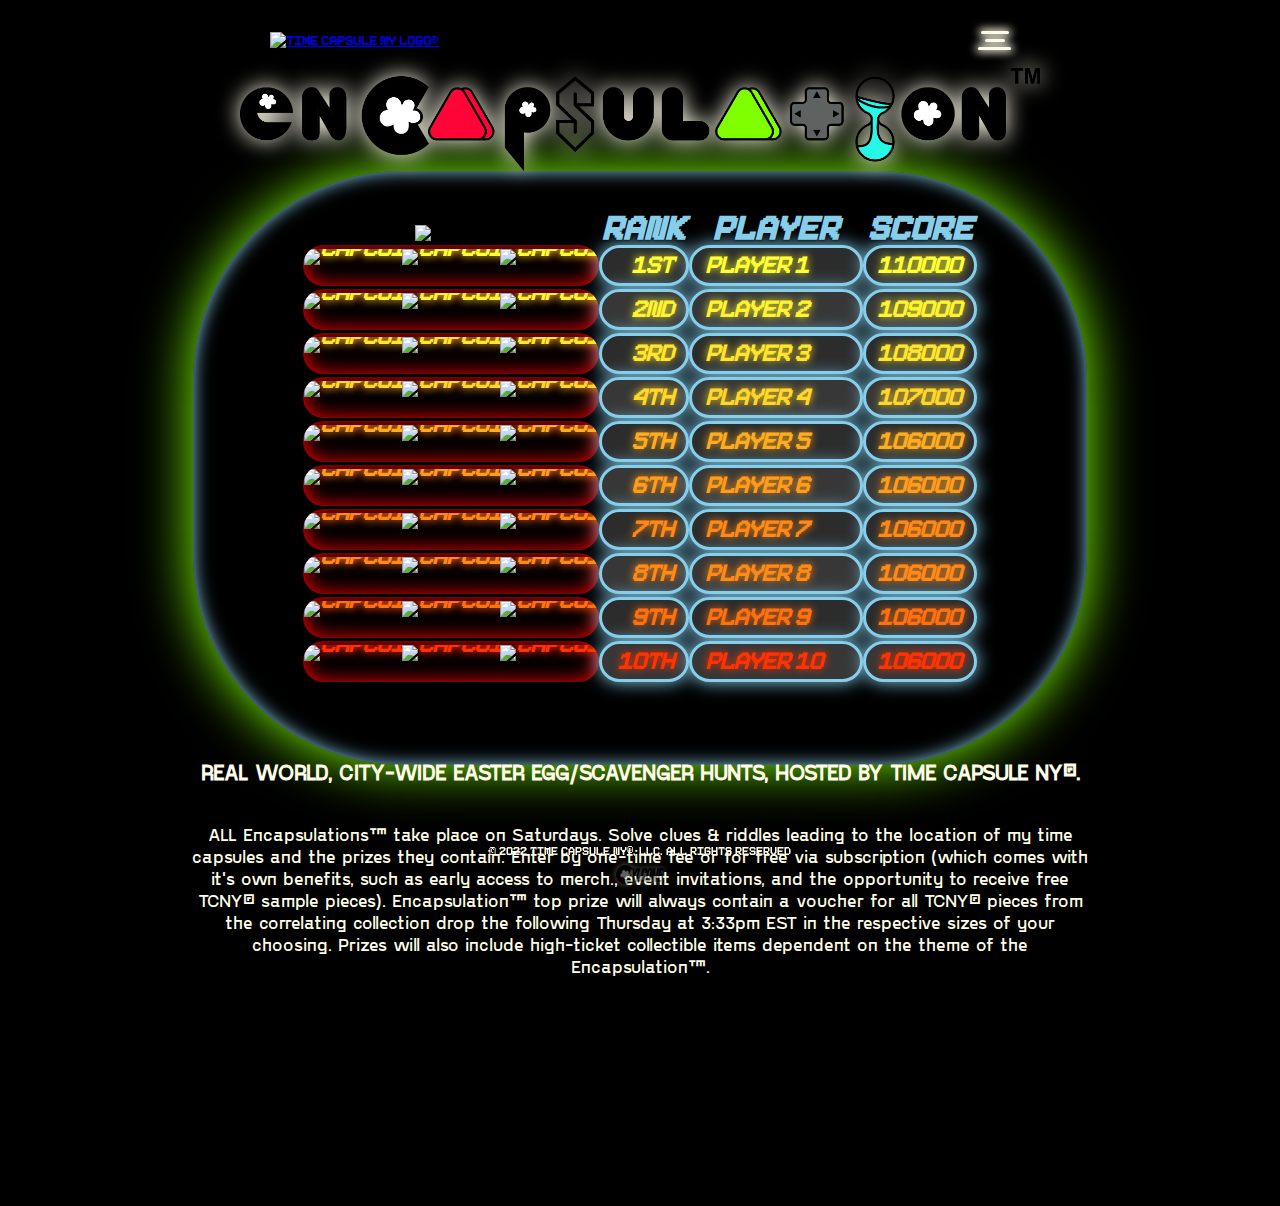
==== encapsulation.html @ fdb5f90b "add encapLogo as table caption" ====
<!DOCTYPE html>
<html lang="en">
<head>
<meta charset="UTF-8">
<meta http-equiv="X-UA-Compatible" content="IE=edge">
<meta name="viewport" content="width=device-width, initial-scale=1.0">
<title>TIME CAPSULE NY®</title>
<link rel="stylesheet" href="css/encapsulation.css">
<link rel="preconnect" href="https://fonts.googleapis.com">
<link rel="preconnect" href="https://fonts.gstatic.com" crossorigin>
<link href="https://fonts.googleapis.com/css2?family=Roboto+Mono&display=swap" rel="stylesheet">
</head>
<body>
  <div class="content-wrapper">
    
      <header>
        <a href="index.html">
            <img id="header-logo" src="imgs/logos/headerLogo.webp" alt="TIME CAPSULE NY LOGO®">
        </a>
        <div id="full-nav">
          <div id="menu-btn">
          <div id="menu-btn-san">
            <!-- injected via css -->
          </div>
        </div>
          <nav>
            <ul>
              <li>
                <a id="home-link" class="nav-link" href="index.html">home</a>
              </li>
              <li>
                <a id="shop-link" class="nav-link" href="shop.html">shop</a>
              </li>
              <li>
                <a id="encap-link" class="nav-link" href="encapsulation.html">encapsulation</a>
              </li>
              <li>
                <a id="about-link" class="nav-link" href="#">about</a>
              </li>
              <li>
                <a id="contact-link" class="nav-link" href="#">contact</a>
              </li>
            </ul>
          </nav>
        </div>
      </header>
    
      <main>
        <section id="scoreBoard">
          <div id="table_container">
            <table>
              <caption id="sb_caption">
                <img src="imgs/logos/encapLogo.png" alt="">
              </caption>
              <colgroup>
                  <col span="1" class="coin_col">
                  <col span="1" class="rank_col">
                  <col span="1" class="name_col">
                  <col span="1" class="score_col">
              </colgroup>
              <thead>
                <tr>
                  <th scope="col">
                    <img id="capcoin" src="imgs/logos/coin.gif" alt="CapCoin">
                  </th>
                  <th scope="col">
                    <span class="sb_header" id="test">RANK</span>
                  </th>
                  <th scope="col">
                    <span class="sb_header">PLAYER</span>
                  </th>
                  <th scope="col">
                    <span class="sb_header">SCORE</span>
                  </th>
                </tr>
              </thead>
              <tbody>
              <tr class="first_place">
                <td class="coin_cells">
                  <div class="capcoin_container">
                    <img class="capcoin1" src="imgs/logos/coin.gif" alt="CapCoin">
                    <img class="capcoin2" src="imgs/logos/coin.gif" alt="CapCoin">
                    <img class="capcoin3" src="imgs/logos/coin.gif" alt="CapCoin">
                  </div>
                </td>
                <td class="rank_cells">1st</td>
                <td class="name_cells">Player 1</td>
                <td class="score_cells">110000</td>
              </tr>
              <tr class="second_place">
                <td class="coin_cells">
                  <div class="capcoin_container">
                    <img class="capcoin1" src="imgs/logos/coin.gif" alt="CapCoin">
                    <img class="capcoin2" src="imgs/logos/coin.gif" alt="CapCoin">
                    <img class="capcoin3" src="imgs/logos/coin.gif" alt="CapCoin">
                  </div>
                </td>
                <td class="rank_cells">2nd</td>
                <td class="name_cells">Player 2</td>
                <td class="score_cells">109000</td>
              </tr>
              <tr class="third_place">
                <td class="coin_cells">
                  <div class="capcoin_container">
                    <img class="capcoin1" src="imgs/logos/coin.gif" alt="CapCoin">
                    <img class="capcoin2" src="imgs/logos/coin.gif" alt="CapCoin">
                    <img class="capcoin3" src="imgs/logos/coin.gif" alt="CapCoin">
                  </div>
                </td>
                <td class="rank_cells">3rd</td>
                <td class="name_cells">Player 3</td>
                <td class="score_cells">108000</td>
              </tr>
              <tr class="fourth_place">
                <td class="coin_cells">
                  <div class="capcoin_container">
                    <img class="capcoin1" src="imgs/logos/coin.gif" alt="CapCoin">
                    <img class="capcoin2" src="imgs/logos/coin.gif" alt="CapCoin">
                    <img class="capcoin3" src="imgs/logos/coin.gif" alt="CapCoin">
                  </div>
                </td>
                <td class="rank_cells">4th</td>
                <td class="name_cells">Player 4</td>
                <td class="score_cells">107000</td>
              </tr>
              <tr class="fifth_place">
                <td class="coin_cells">
                  <div class="capcoin_container">
                    <img class="capcoin1" src="imgs/logos/coin.gif" alt="CapCoin">
                    <img class="capcoin2" src="imgs/logos/coin.gif" alt="CapCoin">
                    <img class="capcoin3" src="imgs/logos/coin.gif" alt="CapCoin">
                  </div>
                </td>
                <td class="rank_cells">5th</td>
                <td class="name_cells">Player 5</td>
                <td class="score_cells">106000</td>
              </tr>
              <tr class="sixth_place">
                <td class="coin_cells">
                  <div class="capcoin_container">
                    <img class="capcoin1" src="imgs/logos/coin.gif" alt="CapCoin">
                    <img class="capcoin2" src="imgs/logos/coin.gif" alt="CapCoin">
                    <img class="capcoin3" src="imgs/logos/coin.gif" alt="CapCoin">
                  </div>
                </td>
                <td class="rank_cells">6th</td>
                <td class="name_cells">Player 6</td>
                <td class="score_cells">106000</td>
              </tr>
              <tr class="seventh_place">
                <td class="coin_cells">
                  <div class="capcoin_container">
                    <img class="capcoin1" src="imgs/logos/coin.gif" alt="CapCoin">
                    <img class="capcoin2" src="imgs/logos/coin.gif" alt="CapCoin">
                    <img class="capcoin3" src="imgs/logos/coin.gif" alt="CapCoin">
                  </div>
                </td>
                <td class="rank_cells">7th</td>
                <td class="name_cells">PLAYER 7</td>
                <td class="score_cells">106000</td>
              </tr>
              <tr class="eigth_place">
                <td class="coin_cells">
                  <div class="capcoin_container">
                    <img class="capcoin1" src="imgs/logos/coin.gif" alt="CapCoin">
                    <img class="capcoin2" src="imgs/logos/coin.gif" alt="CapCoin">
                    <img class="capcoin3" src="imgs/logos/coin.gif" alt="CapCoin">
                  </div>
                </td>
                <td class="rank_cells">8th</td>
                <td class="name_cells">PLAYER 8</td>
                <td class="score_cells">106000</td>
              </tr>
              <tr class="ninth_place">
                <td class="coin_cells">
                  <div class="capcoin_container">
                    <img class="capcoin1" src="imgs/logos/coin.gif" alt="CapCoin">
                    <img class="capcoin2" src="imgs/logos/coin.gif" alt="CapCoin">
                    <img class="capcoin3" src="imgs/logos/coin.gif" alt="CapCoin">
                  </div>
                </td>
                <td class="rank_cells">9th</td>
                <td class="name_cells">PLAYER 9</td>
                <td class="score_cells">106000</td>
              </tr>
              <tr class="tenth_place">
                <td class="coin_cells">
                  <div class="capcoin_container">
                    <img class="capcoin1" src="imgs/logos/coin.gif" alt="CapCoin">
                    <img class="capcoin2" src="imgs/logos/coin.gif" alt="CapCoin">
                    <img class="capcoin3" src="imgs/logos/coin.gif" alt="CapCoin">
                  </div>
                </td>
                <td class="rank_cells">10th</td>
                <td class="name_cells">Player 10</td>
                <td class="score_cells">106000</td>
              </tr>
              </tbody>
            </table>
          </div>
        </section>
        <section class="text-content">
          <h3>REAL WORLD, CITY-WIDE EASTER EGG/SCAVENGER HUNTS, HOSTED BY TIME CAPSULE NY®.</h3>
          <p>
            ALL Encapsulations™ take place on Saturdays.
            Solve clues & riddles leading to the location of my time capsules and the prizes they contain.
            Enter by one-time fee or for free via subscription (which comes with it's own benefits, such as
            early access to merch., event invitations, and the opportunity to receive free TCNY® sample pieces).
            Encapsulation™ top prize will always contain a voucher for all TCNY® pieces from the correlating
            collection drop the following Thursday at 3:33pm EST in the respective sizes of your choosing.
            Prizes will also include high-ticket collectible items dependent on the theme of the Encapsulation™.
          </p>
        </section>
      </main>
  </div>

  <footer>
    <div id="footer-center">
      <p>
          © 2022 Time Capsule NY®, LLC. All Rights Reserved
      </p>
    </div>
  
    <div id="cyclone-container">
      <p>powered by:</p>
      <img src="imgs/logos/cycloneStudios.png" alt="Cyclone Studios">
    </div>
  </footer>
    
  <script src="js/encap.js"></script> 
</body>
</html>
---- css/encapsulation.css ----
/* 
  ┌──────────────────────────────────────────────────────────────────────┐
  │ I AM gROOT                                                           │
  └──────────────────────────────────────────────────────────────────────┘
 */

:root {

/* 
  ┌──────────────────────────────────────────────────────────────────────────┐
  │  COLORS                                                                  │
  └──────────────────────────────────────────────────────────────────────────┘
 */

  --neon-pink: rgb(255, 10, 210);
  --neon-red: hsl(348, 100%, 51%);
  --neon-blue: hsl(175, 94%, 56%);
  --neon-green: chartreuse;
  --neon-orange: hsl(38.8,100%,50%);

/* 
  ┌──────────────────────────────────────────────────────────────────────┐
  │  RESPONSIVE OUTLINE                                                  │
  └──────────────────────────────────────────────────────────────────────┘
 */
  
  --outline-size: max(2px, 0.08em);
  --outline-style: solid;
  --outline-color: currentColor;
}

@font-face {
    src: url(../fonts/GoshaSansRegular.woff2);
    font-family: "GoshaSansRegular";
}

@font-face {
    src: url(../fonts/pixeboy.woff2);
    font-family: "PixeBoy";
}

@keyframes game-float {
  from {
    opacity: 0.8;
  }
  25% {
    transform: scale(0.7);
    opacity: 0.55;
  }
  50% {
    transform: scale(1);
    opacity: 1;
  }
  75% {
    transform: scale(0.7);
    opacity: 0.55;
  }
  to {
    opacity: 0.8;
  }
}

@keyframes rgb-pulse {
  from {
    filter: drop-shadow(0px 0px 0.13em var(--neon-red));
  }
  20% {
    filter: drop-shadow(0px 0px 0.13em var(--neon-green));
  }
  40% {
    filter: drop-shadow(0px 0px 0.13em var(--neon-pink));
  }
  60% {
    filter: drop-shadow(0px 0px 0.13em var(--neon-blue));
  }
  to {
    filter: drop-shadow(0px 0px 0.13em var(--neon-orange));
  }
}

*,
*::before,
*::after {
  box-sizing: inherit;
}

html {
  box-sizing: border-box;
  font-size: 62.5%;
}

body {
  position: relative;

  display: flex;
  flex-direction: column;
  justify-content: space-between;

  background-color: black;
  font-family: 'PixeBoy', 'GoshaSansRegular', 'Roboto Mono', 'Courier New', Courier, monospace;
  font-size: 1.8rem;
  min-height: 100vh;
  margin: 0;
}

.content-wrapper {
  padding-bottom: 98.195px;
}

/* 
  ┌──────────────────────────────────────────────────────────────────────┐
  │ HEADER                                                               │
  └──────────────────────────────────────────────────────────────────────┘
 */

header {
  display: flex;
  align-items: center;
  justify-content: space-around;
  padding-top: 13px;

  position: sticky;
  top: 0px;
  z-index: 2;
}

nav {
  max-width: 0px;
  opacity: 0;
  overflow: hidden;
  pointer-events: none;
  transition: all 0.38s ease-out;

}

nav ul {
  display: flex;

  list-style: none;
  padding: 0;
  width: max-content;
}

#header-logo {
  animation: rgb-pulse 2.2s linear infinite alternate, game-float 5s linear infinite alternate;
  padding: 6px 12px;
  height: 8rem;

  position: relative;
  z-index: 2;
}

#header-logo:hover {
  animation: rgb-pulse 0.3s linear infinite alternate, hover 0s linear infinite alternate;
  opacity: 1;
  transform: scale(1.18);
}

/* #header-logo:active {
} */

#full-nav {
  display: flex;
  flex-direction: row-reverse;
  justify-content: center;
  align-items: center;
}

#menu-btn {
  display: flex;
  justify-content: center;
  align-items: center;

  cursor: pointer;
  height: 55px;
  padding: 5px;
  width: 55px;
  transition: 0.5s all ease-in;

  z-index: 2;
}

#menu-btn:hover {
  transform: scale(1.3);
}

#menu-btn-san {
  display: flex;
  justify-content: center;

  background: hsl(52, 100%, 95%);
  border-radius: 8px;
  box-shadow: 0 0 8px 2px #fffce8;
  height: 3px;
  width: 20px;

  transition: all .3s ease-in-out;
}

#menu-btn-san::before {
  content: '';

  background: hsl(52, 100%, 95%);
  border-radius: 3px;
  box-shadow: 0 0 8px 2px #fffce8;
  height: 3px;
  width: 28px;

  position: absolute;

  transform: translateY(-8px);
}

#menu-btn-san::after {
  content: '';

  background: hsl(52, 100%, 95%);
  border-radius: 3px;
  box-shadow: 0 0 8px 2px #fffce8;
  height: 3px;
  width: 33px;

  position: absolute;

  transform: translateY(8px);
}

/* MENU-BTN ANIMATION pressStart */
#menu-btn.open #menu-btn-san {
  background: transparent;
  box-shadow: none;
  transition: all 1.8s ease-out;
  transform: rotate(-360deg);
}

#menu-btn.open #menu-btn-san::before {
  background: black;
  opacity: 0.8;
  transform: rotate(405deg);
  transition: all 1.8s ease-out;
  width: 33px;
}

#menu-btn.open #menu-btn-san::after {
  background: black;
  opacity: 0.8;
  transform: rotate(-405deg);
  transition: all 1.8s ease-out;
  width: 33px;
}

#menu-btn.open~nav {
  margin-right: 655px;
  opacity: 1;
  overflow: visible;
  pointer-events: auto;
}

#menu-btn.open~nav a {
  font-size: 2rem;
  letter-spacing: 1.8px;
}
/* MENU-BTN ANIMATION gameOver */

#home-link {
  border: 0.1em solid var(--neon-red);
  box-shadow: inset 0 0 0.5em var(--neon-red), 0 0 0.5em var(--neon-red);
  color: var(--neon-red);
  text-shadow: 0 0 0.08em hsl(0 0% 100% / 0.5), 0 0 1em var(--neon-red);
}

#home-link::before {
  background-color: var(--neon-red);
}

#home-link::after {
  box-shadow: 0 0 2em 0.2em var(--neon-red);
}

#home-link:hover,
#home-link:focus {
  background: var(--neon-red);
  color: var(--bg-clr);
}

#shop-link {
  border: 0.1em solid var(--neon-green);
  box-shadow: inset 0 0 0.5em var(--neon-green), 0 0 0.5em var(--neon-green);
  color: var(--neon-green);
  text-shadow: 0 0 0.08em hsl(0 0% 100% / 0.5), 0 0 1em var(--neon-green);
}

#shop-link::before {
  background-color: var(--neon-green);
}

#shop-link::after {
  box-shadow: 0 0 2em 0.2em var(--neon-green);
}

#shop-link:hover,
#shop-link:focus {
  background: var(--neon-green);
  color: var(--bg-clr);
}

#encap-link {
  border: 0.1em solid var(--neon-pink);
  box-shadow: inset 0 0 0.5em var(--neon-pink), 0 0 0.5em var(--neon-pink);
  color: var(--neon-pink);
  text-shadow: 0 0 0.08em hsl(0 0% 100% / 0.5), 0 0 1em var(--neon-pink);
}

#encap-link::before {
  background-color: var(--neon-pink);
}

#encap-link::after {
  box-shadow: 0 0 2em 0.2em var(--neon-pink);
}

#encap-link:hover,
#encap-link:focus {
  background: var(--neon-pink);
  color: var(--bg-clr);
}

#about-link {
  border: 0.1em solid var(--neon-blue);
  box-shadow: inset 0 0 0.5em var(--neon-blue), 0 0 0.5em var(--neon-blue);
  color: var(--neon-blue);
  text-shadow: 0 0 0.08em hsl(0 0% 100% / 0.5), 0 0 1em var(--neon-blue);
}

#about-link::before {
  background-color: var(--neon-blue);
}

#about-link::after {
  box-shadow: 0 0 2em 0.2em var(--neon-blue);
}

#about-link:hover,
#about-link:focus {
  background: var(--neon-blue);
  color: var(--bg-clr);
}

#contact-link {
  border: 0.1em solid var(--neon-orange);
  box-shadow: inset 0 0 0.5em var(--neon-orange), 0 0 0.5em var(--neon-orange);
  color: var(--neon-orange);
  text-shadow: 0 0 0.08em hsl(0 0% 100% / 0.5), 0 0 1em var(--neon-orange);
}

#contact-link::before {
  background-color: var(--neon-orange);
}

#contact-link::after {
  box-shadow: 0 0 2em 0.2em var(--neon-orange);
}

#contact-link:hover,
#contact-link:focus {
  background: var(--neon-orange);
  color: var(--bg-clr);
}

.nav-link {
  position: relative;

  border-radius: 0.3em;
  padding: 0.3em 0.8em;
  text-decoration: none;
  margin: 0 18px 0 0;
}

.nav-link::before {
  content: '';

  position: absolute;
  top: 30px;
  right: 0;

  filter: blur(0.6em);
  height: 100%;
  opacity: 0.2;
  pointer-events: none;
  transform: perspective(0.2em) rotateX(10deg) scale(1, 0.8);
  width: 100%;
}

.nav-link:hover,
.nav-link:focus {
  text-shadow: none;
}

.nav-link:focus {
  outline: none;
}

.nav-link:hover::before,
.nav-link:focus::before {
  opacity: 1;
}



/* 
  ┌──────────────────────────────────────────────────────────────────────┐
  │ scoreBoard                                                                      │
  └──────────────────────────────────────────────────────────────────────┘
 */

@keyframes sb-hover {
  from {
      border: 3px solid chartreuse;
      transform: scale(0.71);
  }
  50% {
      border: 5px solid skyblue;
  }
  to {
      border: 3.3px solid rgb(255, 132, 122);
      transform: scale(0.75);
  }
}

@keyframes sb-hover-2 {
  from {
      border: 5px solid chartreuse;
      transform: scale(0.74);
  }
  50% {
      border: 7px solid skyblue;
  }
  to {
      border: 5.5px solid rgb(255, 132, 122);
      transform: scale(0.77);
  }
}

@keyframes letter-spaz {
  from {
      letter-spacing: -1px;
      transform: scale(1);
  }
  to {
      letter-spacing: 0px;
      transform: scale(1.1);
      text-shadow: 0 0 8px red;
  }
}

@keyframes letter-spaz-2 {
  from {
      letter-spacing: 0px;
      transform: scale(1);
      text-shadow: 0 0 5px black;
  }
  to {
      letter-spacing: 3.3px;
      transform: scale(1.1);
      text-shadow: 0 0 8px black;
  }
}

main {
  display: flex;
  flex-direction: column;
  justify-content: center;
  align-items: center;
}

#table_container {
  height: 654.844px; 
  /* max-content height to prevent transform scale element pushing */
}

table {
  /* background-size: cover; */
  border-spacing: 0px 3px;
  /* border-collapse: collapse; */
  border-radius: 21rem;
  box-shadow: inset 0 0 18px skyblue, 0 0 55px chartreuse;
  font-family: 'PixeBoy';
  font-style: italic;
  line-height: 0px;
  padding: 5rem 11rem 8rem 11rem;
  table-layout: fixed;
  text-shadow: 0 0 3px black;
  
  animation: 1.8s linear infinite alternate sb-hover;
  transition: all 5s ease-in;
}

table:hover {
  animation: 0.7s linear infinite alternate sb-hover-2;
}

td {
  background-color: rgb(55, 55, 55);
  border: 3px solid skyblue;
  border-radius: 33rem;
  box-shadow: 0 0 18px skyblue;
  font-size: 3.3rem;
  letter-spacing: -1px;
  overflow: hidden;
  text-align: end;
  text-overflow: ellipsis;
  white-space: nowrap;
}

tr:nth-child(even) td {
  background-color: rgb(55, 55, 55);
}

tr:nth-child(odd) td {
  background-color: rgb(44, 44, 44);
}

tr:nth-child(odd) .coin_cells {
  background-color: black;
  border: none;
  box-shadow: inset 0 0 20px red;
}

tr:nth-child(even) .coin_cells {
  background-color: black;
  border: none;
  box-shadow: inset 0 0 20px red;
}

#sb_caption > img {
  width: 800px;
  filter: drop-shadow(0px 0px 11px #fffce8);
}

.sb_header {
  color: skyblue;
  font-size: 4.5rem;
  transition: all 0.3s ease-in;
  vertical-align: 3.3px;

  animation: 0.5s linear infinite alternate letter-spaz;
}

.sb_header:hover {
  color: red;
  letter-spacing: -1px;
  text-shadow: 0 0 5px black;
  transform: scale(1.3);
  animation: 0.3s linear infinite alternate letter-spaz-2;
}

.rank_col {
  width: 15%;
}

.name_col {
  width: 44%;
}

.score_col {
  width: 20%;
}

#capcoin {
  width: 7rem;

  transition: all 0.3s ease-in;
}

#capcoin:hover {
  margin-bottom: 21px;
  
  transform: scale(1.8);
}

.capcoin_container {
  display: flex;
  justify-content: space-evenly;
  align-items: center;

  padding: 3px 0 3px 0;
}

.capcoin1,
.capcoin2,
.capcoin3 {
  height: 33px;
  /* padding: 7px 8.3px 7px 0; */
  transform: scale(0);
  transform-origin: center;
  transition: all 0.8s ease-in-out;
}

.capcoin1 {
  transform: scale(1);
}

.capcoin2 {
  transform: scale(1);
}

.capcoin3 {
  transform: scale(1);
}

.rank_cells,
.score_cells {
  padding-right: 1.3rem;
  text-align: end;
}

.name_cells {
  padding-left: 1.3rem;
  text-align: start;
}

/* textGradients pressStart */
.first_place {
  color: #FFFF33;
  text-shadow: 0 0 8px #FFFF33;
}

.second_place {
  color: #fff330;
  text-shadow: 0 0 8px #fff330;
}

.third_place {
  color: #ffe52c;
  text-shadow: 0 0 8px #ffe52c;
}

.fourth_place {
  color: #ffd728;
  text-shadow: 0 0 8px #ffd728;
}

.fifth_place {
  color: #ffac1e;
  text-shadow: 0 0 8px #ffac1e;
}

.sixth_place {
  color: #ff9c1a;
  text-shadow: 0 0 8px #ff9c1a;
}

.seventh_place {
  color: #ff8915;
  text-shadow: 0 0 8px #ff8915;
}

.eigth_place {
  color: #ff8a16;
  text-shadow: 0 0 8px #ff8a16;
}

.ninth_place {
  color: #ff700f;
  text-shadow: 0 0 8px #ff700f;
}

.tenth_place {
  color: #FF3300;
  text-shadow: 0 0 8px #FF3300;
}
/* textGradients gameOver */

/* 
  ┌─────────────────────────────────────────────────────────────────────────┐
  │ TEXT CONTENT                                                            │
  └─────────────────────────────────────────────────────────────────────────┘
 */

.text-content {
  display: flex;
  flex-direction: column;

  /* border: 1px solid #ff0000; */
  
  font-family: 'GoshaSansRegular' ;
  color: #fffce8;
  padding: 1.5rem clamp(1rem, 5%, 3rem);
  /* The example from SmolCSS uses the following 
  padding definition, where the padding will grow 
  and shrink relative to the element's width. 
  It will never be less than 1rem, and never 
  greater than 3rem   */
  text-align: center;
  width: min(80ch, 100vw - 2rem);
}
.text-content h1 {
  font-size: clamp(1.75rem, 4vw + 1rem, 3rem);
}

/* 
  ┌─────────────────────────────────────────────────────────────────────────┐
  │ |FOOTER|                                                                │
  └─────────────────────────────────────────────────────────────────────────┘
 */

footer {
  position: sticky;
  bottom: 0;
  left: auto;
  right: auto;
  width: 100vw;

  display: flex;
  flex-direction: column;

  align-items: center;
  justify-content:flex-end;

  height: 98.195px;

  z-index: 2;
}

footer:hover {
  color: var(--neon-red);
}

#footer-center {
  display: flex;
  flex-direction: column;
  gap: 3px;
  
  align-items: center;
  justify-content: center;
}

#footer-center:active  {
  margin-bottom: 25px;

  transform: rotate(180deg);
}

#footer-center > p {
  color: #fffce8;
  transition: all 0.3s ease-in;

}

#footer-center > p:hover {
  color: var(--neon-green);
  /* margin-bottom: 15px; */

  transform: scale(1.1);
}

footer p {
  font-size: 1.5rem;
  margin: 0 0 2px 0;
}

#cyclone-container {
  display: flex;
  flex-direction: column;
  gap: 1px;

  align-items: center;
  justify-content: center;

  filter: drop-shadow(0 0px 3px #fffce8);
  opacity: 0.38;
  padding-bottom: 13px;

  transition: all 0.8s ease-in;
}

#cyclone-container:hover {
  filter: drop-shadow(0 3px 10px #fffce8);
  opacity: 0.88;
  margin: 15px 0 10px 0;

  transform: scale(1.3) rotate(-1080deg);
}

#cyclone-container > p {
  color: var(--neon-red);
  text-shadow: 0 0 3px black;
  height: 0;
  opacity: 0;

} 

#cyclone-container:hover > p {
  color: var(--neon-green);
  opacity: 1;
  height: initial;
}

#cyclone-container > p {
  font-size: 1.3rem;

  transition: all 1.3s ease-in-out;
}

#cyclone-container > img {
  height: 22px;
}

#cyclone-container:hover > img {
  filter: drop-shadow(0 0px 5px #fffce8);
}

/* 
  ┌─────────────────────────────────────────────────────────────────────────┐
  │ laptopBreakpoint                                                        │
  └─────────────────────────────────────────────────────────────────────────┘
 */

@media only screen and (max-width: 1024px) {
  header {
    flex-direction: column;
  }
  
  #menu-btn.open~nav {
    margin-right: 622px;
  }
} 

/* 
  ┌─────────────────────────────────────────────────────────────────────────┐
  │ tabletBreakpoint                                                        │
  └─────────────────────────────────────────────────────────────────────────┘
 */

@media only screen and (max-width: 768px) {

  @keyframes game-float {
    from {
      opacity: 0.8;
    }

    25% {
      opacity: 0.55;
      transform: scale(0.9);
    }

    50% {
      opacity: 1;
      transform: scale(1);
    }

    75% {
      opacity: 0.55;
      transform: scale(0.9);
    }

    to {
      opacity: 0.8;
    }
  }

  header {
    z-index: 2;
  }

  #header-logo {
    height: 7rem;
    
    animation: rgb-pulse 2.2s linear infinite alternate, game-float 5s linear infinite alternate;
  } 

  nav {
    position: fixed;
    top: 50%;
    left: 50%;
    transform: translate(-50%, -50%); 
  }

  #menu-btn.open ~ nav {
    position: fixed;
    top: 50%;
    left: 50%;
    transform: translate(-50%, -50%) scale(1); 
    z-index: 1;

    display: flex;

    justify-content: center;
    align-items: center;

    background-color: rgba(49, 32, 43, 0.888);
    min-height: 100vh;
    min-width: 100vw;

    opacity: 1;
    overflow: visible;   
    
    transition: none;
  }

  #menu-btn.open ~ nav ul {
    display: flex;
    flex-direction: column;

    align-items: center;
    justify-content: center;
    gap: 55px;
    
    /* background: linear-gradient(to bottom, black, var(--neon-red)); */
    background: url('../imgs/logos/c.gif'), linear-gradient(to bottom, black, var(--neon-red));
    background-position: center;
    
    border: 2px solid var(--neon-red);
    border-radius: 50%;
    box-shadow: 0 0 55px var(--neon-red), inset 0 0 55px var(--neon-pink);
    height: 475px;
    width: 475px;
    
    transform: rotate(-360deg) scale(1);
    transition: transform 1.5s ease-in-out;


    /* animation: name duration timing-function delay iteration-count direction fill-mode; */
  }
  
  #menu-btn.open ~ nav ul > li:nth-of-type(even) {
    transform: rotate(365deg) scale(1.5);
    transition: all 1.8s ease-in-out;
  }
  
  #menu-btn.open ~ nav ul > li:nth-of-type(odd) {
    transform: rotate(-365deg) scale(1.5);
    transition: all 1.8s ease-in-out;
  }

  #menu-btn.open ~ nav ul > li:nth-of-type(even):hover {
    transform: rotate(360deg) scale(2.2);
  }

  #menu-btn.open ~ nav ul > li:nth-of-type(odd):hover {
    transform: rotate(-360deg) scale(2.2);
  }

  .nav-link {
    margin: 0;
  }
  
  .item-container:nth-of-type(odd), 
  .item-container:nth-of-type(even) {
    flex-direction: column;
  }

  .item-container:nth-of-type(odd):hover,
  .item-container:nth-of-type(even):hover {
    margin-right: 0;
    margin-bottom: 375px;
  }

  .item-container:hover:nth-of-type(odd) > .item > img,
  .item-container:hover:nth-of-type(even) > .item > img {
    transform: rotate(0) scale(1); 
  }

  .item-container:hover > .item-header > .item_description {
    top: 450px;
  }

  .item_description {
    transform: scale(0.05);
  }

  .item {
    display: flex;
    align-items: center;

    height: max-content;
    width: max-content;

    transition: all 0.8s ease-out;
  }

  /* #scent_box {
    transform: scale(0.73) rotate(-18deg);
    top: 18px;
    left: -110px;
  }

  #scent_box:hover {
    top: 58px;
    left: 31.5px;
    transform: rotate(0) scale(1.2);
  }   */

  /* #scent_box:hover ~ #rocket_smoke::before {
  
  } */
}

/* 
  ┌─────────────────────────────────────────────────────────────────────────┐
  │ mobileBreakpoint                                                        │
  └─────────────────────────────────────────────────────────────────────────┘
 */

@media only screen and (max-width: 480px) {

    @keyframes game-float {
    from {
      opacity: 0.8;
    }

    25% {
      opacity: 0.55;
      transform: scale(0.55);
    }

    50% {
      opacity: 1;
      transform: scale(0.8);
    }

    75% {
      opacity: 0.55;
      transform: scale(0.55);
    }

    to {
      opacity: 0.8;
    }
  }

  #menu-btn.open ~ nav ul {
    height: 288px;
    width: 288px;
  }

  header {
    justify-content: center;
  }

  #menu-btn.open ~ nav ul {
    gap: 28px;
    
    background-size: 300px 300px;
  }

  #menu-btn.open ~ nav ul > li:nth-of-type(even) {
    transform: rotate(365deg) scale(1.15);
    transition: all 1.8s ease-in-out;
  }
  
  #menu-btn.open ~ nav ul > li:nth-of-type(odd) {
    transform: rotate(-365deg) scale(1.15);
    transition: all 1.8s ease-in-out;
  }

  #menu-btn.open ~ nav ul > li:nth-of-type(even):hover {
    transform: rotate(360deg) scale(1.3);
  }

  #menu-btn.open ~ nav ul > li:nth-of-type(odd):hover {
    transform: rotate(-360deg) scale(1.3);
  }
}
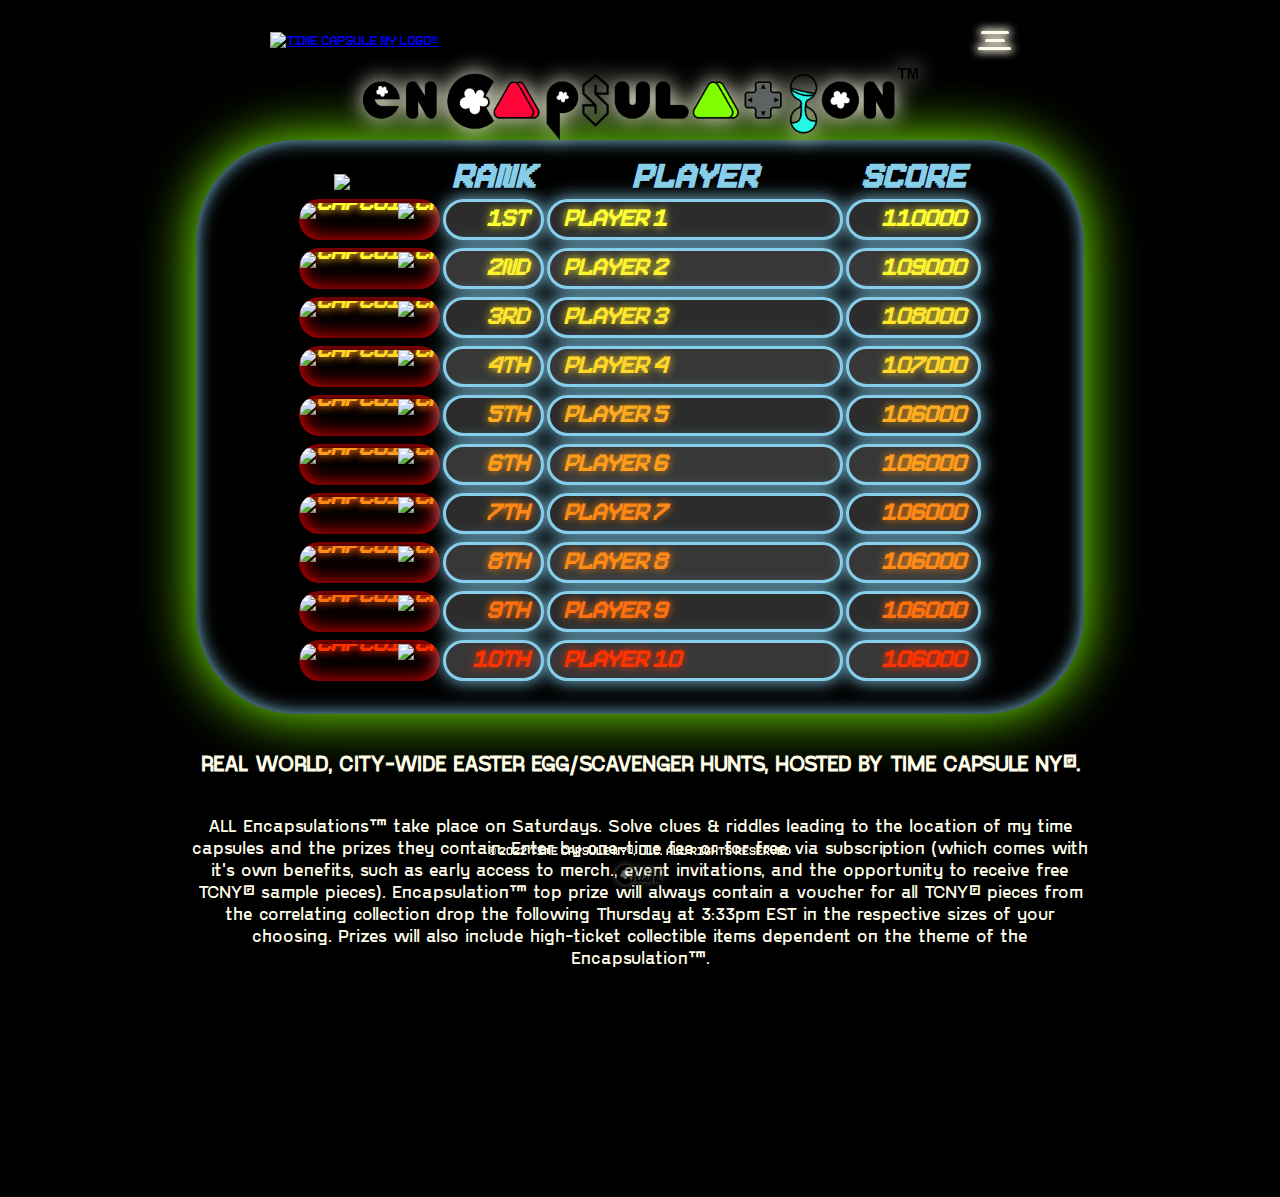
==== commit 9d0befea: "start making table dynamically responsive" ====
--- a/encapsulation.html
+++ b/encapsulation.html
@@ -19,10 +19,10 @@
         </a>
         <div id="full-nav">
           <div id="menu-btn">
-          <div id="menu-btn-san">
+            <div id="menu-btn-san">
             <!-- injected via css -->
+            </div>
           </div>
-        </div>
           <nav>
             <ul>
               <li>
@@ -47,7 +47,7 @@
     
       <main>
         <section id="scoreBoard">
-          <div id="table_container">
+          <div id="table-container">
             <table>
               <caption id="sb_caption">
                 <img src="imgs/logos/encapLogo.png" alt="">
--- a/css/encapsulation.css
+++ b/css/encapsulation.css
@@ -416,30 +416,17 @@
 @keyframes sb-hover {
   from {
       border: 3px solid chartreuse;
-      transform: scale(0.71);
+      transform: scale(1);
   }
   50% {
       border: 5px solid skyblue;
   }
   to {
       border: 3.3px solid rgb(255, 132, 122);
-      transform: scale(0.75);
-  }
-}
-
-@keyframes sb-hover-2 {
-  from {
-      border: 5px solid chartreuse;
-      transform: scale(0.74);
-  }
-  50% {
-      border: 7px solid skyblue;
-  }
-  to {
-      border: 5.5px solid rgb(255, 132, 122);
-      transform: scale(0.77);
-  }
-}
+      transform: scale(0.95);
+  }
+}
+
 
 @keyframes letter-spaz {
   from {
@@ -473,30 +460,35 @@
   align-items: center;
 }
 
-#table_container {
-  height: 654.844px; 
-  /* max-content height to prevent transform scale element pushing */
+#table-container {
+  display: flex;
+  justify-content: center;
+  width: 100vw;
+  /* border: 2px solid red; */
 }
 
 table {
   /* background-size: cover; */
-  border-spacing: 0px 3px;
+  border-spacing: 3px 8px;
   /* border-collapse: collapse; */
-  border-radius: 21rem;
+  border-radius: 100px;
   box-shadow: inset 0 0 18px skyblue, 0 0 55px chartreuse;
   font-family: 'PixeBoy';
   font-style: italic;
   line-height: 0px;
-  padding: 5rem 11rem 8rem 11rem;
   table-layout: fixed;
+  padding: 25px 100px;
   text-shadow: 0 0 3px black;
+  width: clamp(400px, 70%, 888px);
+  height: 50vh;
+  padding: 0 -100px;
   
   animation: 1.8s linear infinite alternate sb-hover;
   transition: all 5s ease-in;
 }
 
 table:hover {
-  animation: 0.7s linear infinite alternate sb-hover-2;
+  /* animation: none; */
 }
 
 td {
@@ -533,7 +525,7 @@
 }
 
 #sb_caption > img {
-  width: 800px;
+  width: 555px;
   filter: drop-shadow(0px 0px 11px #fffce8);
 }
 
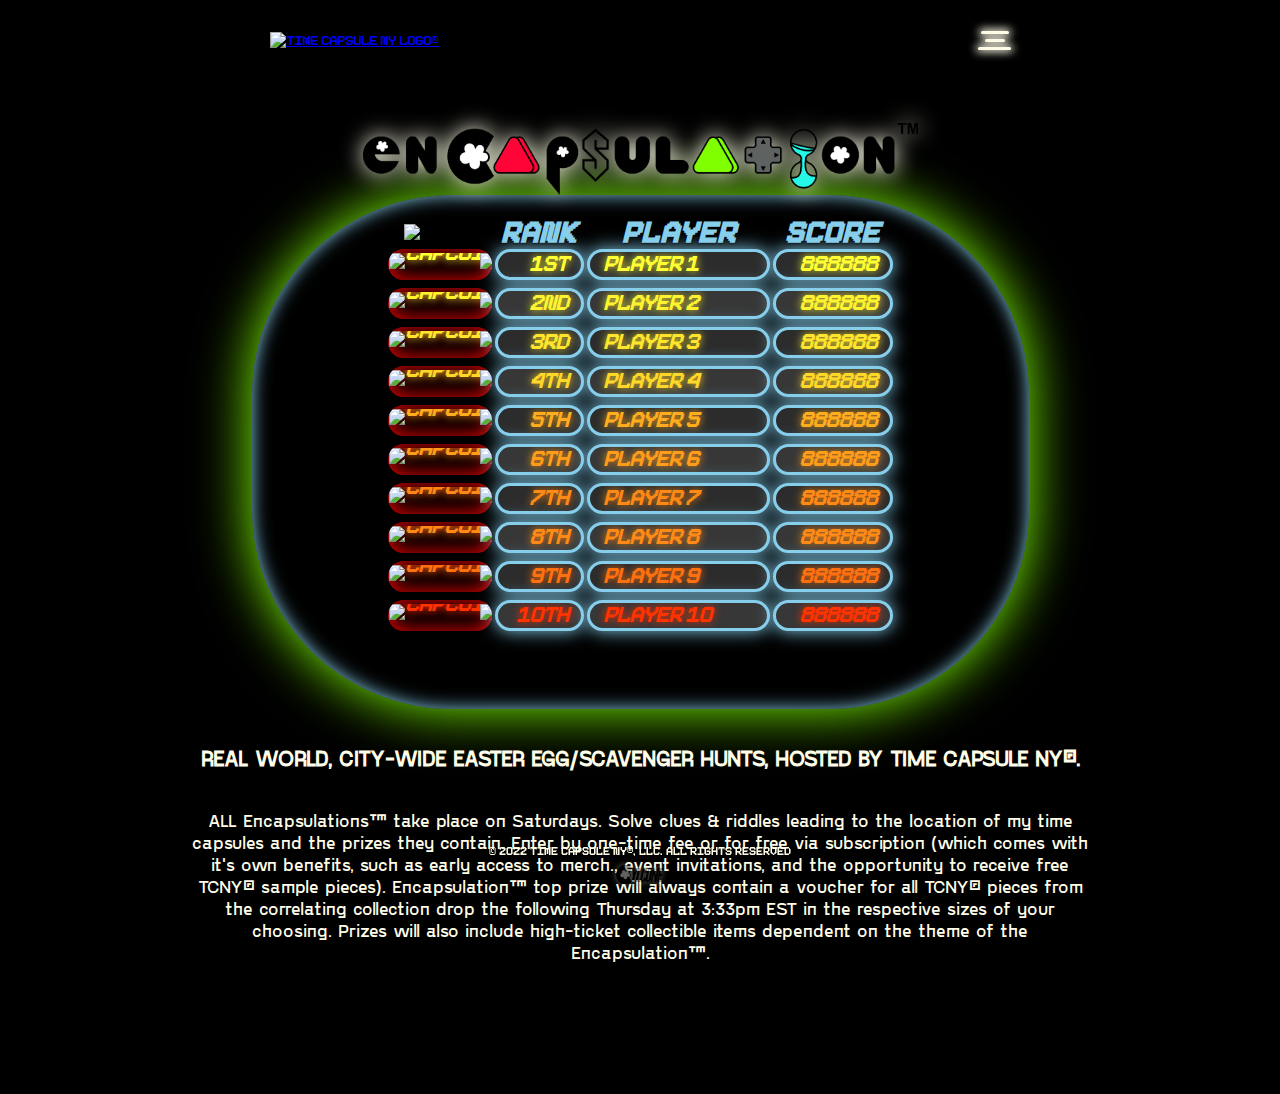
==== commit 57afc9d9: "adjust scoreBoard breakpoints, attn needed for mobile mostly" ====
--- a/encapsulation.html
+++ b/encapsulation.html
@@ -85,7 +85,7 @@
                 </td>
                 <td class="rank_cells">1st</td>
                 <td class="name_cells">Player 1</td>
-                <td class="score_cells">110000</td>
+                <td class="score_cells">888888</td>
               </tr>
               <tr class="second_place">
                 <td class="coin_cells">
@@ -97,7 +97,7 @@
                 </td>
                 <td class="rank_cells">2nd</td>
                 <td class="name_cells">Player 2</td>
-                <td class="score_cells">109000</td>
+                <td class="score_cells">888888</td>
               </tr>
               <tr class="third_place">
                 <td class="coin_cells">
@@ -109,7 +109,7 @@
                 </td>
                 <td class="rank_cells">3rd</td>
                 <td class="name_cells">Player 3</td>
-                <td class="score_cells">108000</td>
+                <td class="score_cells">888888</td>
               </tr>
               <tr class="fourth_place">
                 <td class="coin_cells">
@@ -121,7 +121,7 @@
                 </td>
                 <td class="rank_cells">4th</td>
                 <td class="name_cells">Player 4</td>
-                <td class="score_cells">107000</td>
+                <td class="score_cells">888888</td>
               </tr>
               <tr class="fifth_place">
                 <td class="coin_cells">
@@ -133,7 +133,7 @@
                 </td>
                 <td class="rank_cells">5th</td>
                 <td class="name_cells">Player 5</td>
-                <td class="score_cells">106000</td>
+                <td class="score_cells">888888</td>
               </tr>
               <tr class="sixth_place">
                 <td class="coin_cells">
@@ -145,7 +145,7 @@
                 </td>
                 <td class="rank_cells">6th</td>
                 <td class="name_cells">Player 6</td>
-                <td class="score_cells">106000</td>
+                <td class="score_cells">888888</td>
               </tr>
               <tr class="seventh_place">
                 <td class="coin_cells">
@@ -157,7 +157,7 @@
                 </td>
                 <td class="rank_cells">7th</td>
                 <td class="name_cells">PLAYER 7</td>
-                <td class="score_cells">106000</td>
+                <td class="score_cells">888888</td>
               </tr>
               <tr class="eigth_place">
                 <td class="coin_cells">
@@ -169,7 +169,7 @@
                 </td>
                 <td class="rank_cells">8th</td>
                 <td class="name_cells">PLAYER 8</td>
-                <td class="score_cells">106000</td>
+                <td class="score_cells">888888</td>
               </tr>
               <tr class="ninth_place">
                 <td class="coin_cells">
@@ -181,7 +181,7 @@
                 </td>
                 <td class="rank_cells">9th</td>
                 <td class="name_cells">PLAYER 9</td>
-                <td class="score_cells">106000</td>
+                <td class="score_cells">888888</td>
               </tr>
               <tr class="tenth_place">
                 <td class="coin_cells">
@@ -193,7 +193,7 @@
                 </td>
                 <td class="rank_cells">10th</td>
                 <td class="name_cells">Player 10</td>
-                <td class="score_cells">106000</td>
+                <td class="score_cells">888888</td>
               </tr>
               </tbody>
             </table>
--- a/css/encapsulation.css
+++ b/css/encapsulation.css
@@ -90,11 +90,7 @@
 }
 
 body {
-  position: relative;
-
-  display: flex;
-  flex-direction: column;
-  justify-content: space-between;
+  /* position: relative; */
 
   background-color: black;
   font-family: 'PixeBoy', 'GoshaSansRegular', 'Roboto Mono', 'Courier New', Courier, monospace;
@@ -104,7 +100,8 @@
 }
 
 .content-wrapper {
-  padding-bottom: 98.195px;
+  display: flex;
+  flex-direction: column;
 }
 
 /* 
@@ -118,6 +115,8 @@
   align-items: center;
   justify-content: space-around;
   padding-top: 13px;
+  margin-bottom: 55px;
+
 
   position: sticky;
   top: 0px;
@@ -405,8 +404,6 @@
   opacity: 1;
 }
 
-
-
 /* 
   ┌──────────────────────────────────────────────────────────────────────┐
   │ scoreBoard                                                                      │
@@ -427,7 +424,6 @@
   }
 }
 
-
 @keyframes letter-spaz {
   from {
       letter-spacing: -1px;
@@ -464,31 +460,30 @@
   display: flex;
   justify-content: center;
   width: 100vw;
-  /* border: 2px solid red; */
 }
 
 table {
   /* background-size: cover; */
   border-spacing: 3px 8px;
   /* border-collapse: collapse; */
-  border-radius: 100px;
+  border-radius: 200px;
   box-shadow: inset 0 0 18px skyblue, 0 0 55px chartreuse;
   font-family: 'PixeBoy';
   font-style: italic;
   line-height: 0px;
   table-layout: fixed;
-  padding: 25px 100px;
+  padding: 20px 133px 70px 133px;
   text-shadow: 0 0 3px black;
-  width: clamp(400px, 70%, 888px);
+  width: clamp(400px, 77%, 777px);
   height: 50vh;
-  padding: 0 -100px;
   
   animation: 1.8s linear infinite alternate sb-hover;
   transition: all 5s ease-in;
 }
 
 table:hover {
-  /* animation: none; */
+  animation: none;
+  border: 3px solid chartreuse;
 }
 
 td {
@@ -496,7 +491,7 @@
   border: 3px solid skyblue;
   border-radius: 33rem;
   box-shadow: 0 0 18px skyblue;
-  font-size: 3.3rem;
+  font-size: 3rem;
   letter-spacing: -1px;
   overflow: hidden;
   text-align: end;
@@ -531,9 +526,9 @@
 
 .sb_header {
   color: skyblue;
-  font-size: 4.5rem;
+  font-size: 4rem;
   transition: all 0.3s ease-in;
-  vertical-align: 3.3px;
+  vertical-align: -8px;
 
   animation: 0.5s linear infinite alternate letter-spaz;
 }
@@ -547,15 +542,15 @@
 }
 
 .rank_col {
-  width: 15%;
+  width: 18%;
 }
 
 .name_col {
-  width: 44%;
+  width: 37%;
 }
 
 .score_col {
-  width: 20%;
+  width: 24%;
 }
 
 #capcoin {
@@ -564,10 +559,8 @@
   transition: all 0.3s ease-in;
 }
 
-#capcoin:hover {
-  margin-bottom: 21px;
-  
-  transform: scale(1.8);
+#capcoin:hover {  
+  transform: scale(1.1);
 }
 
 .capcoin_container {
@@ -581,7 +574,7 @@
 .capcoin1,
 .capcoin2,
 .capcoin3 {
-  height: 33px;
+  height: 23px;
   /* padding: 7px 8.3px 7px 0; */
   transform: scale(0);
   transform-origin: center;
@@ -809,12 +802,18 @@
  */
 
 @media only screen and (max-width: 1024px) {
+  
   header {
     flex-direction: column;
+    margin-bottom: 0;
   }
   
   #menu-btn.open~nav {
     margin-right: 622px;
+  }
+  table {
+    border-radius: 133px;
+    padding: 20px 33px 70px 33px;
   }
 } 
 
@@ -936,56 +935,23 @@
   .nav-link {
     margin: 0;
   }
-  
-  .item-container:nth-of-type(odd), 
-  .item-container:nth-of-type(even) {
-    flex-direction: column;
-  }
-
-  .item-container:nth-of-type(odd):hover,
-  .item-container:nth-of-type(even):hover {
-    margin-right: 0;
-    margin-bottom: 375px;
-  }
-
-  .item-container:hover:nth-of-type(odd) > .item > img,
-  .item-container:hover:nth-of-type(even) > .item > img {
-    transform: rotate(0) scale(1); 
-  }
-
-  .item-container:hover > .item-header > .item_description {
-    top: 450px;
-  }
-
-  .item_description {
-    transform: scale(0.05);
-  }
-
-  .item {
-    display: flex;
-    align-items: center;
-
-    height: max-content;
-    width: max-content;
-
-    transition: all 0.8s ease-out;
-  }
-
-  /* #scent_box {
-    transform: scale(0.73) rotate(-18deg);
-    top: 18px;
-    left: -110px;
-  }
-
-  #scent_box:hover {
-    top: 58px;
-    left: 31.5px;
-    transform: rotate(0) scale(1.2);
-  }   */
-
-  /* #scent_box:hover ~ #rocket_smoke::before {
-  
-  } */
+
+  table {
+    padding: 25px 33px 75px 33px;
+    border-radius: 133px;
+  } 
+
+  .rank_col {
+    width: 20%;
+  }
+
+  .name_col {
+    width: 33%;
+  }
+
+  .score_col {
+    width: 25%;
+  }
 }
 
 /* 
@@ -996,7 +962,7 @@
 
 @media only screen and (max-width: 480px) {
 
-    @keyframes game-float {
+  @keyframes game-float {
     from {
       opacity: 0.8;
     }
@@ -1053,4 +1019,20 @@
   #menu-btn.open ~ nav ul > li:nth-of-type(odd):hover {
     transform: rotate(-360deg) scale(1.3);
   }
+
+  #table-container {
+    display: flex;
+    justify-content: center;
+    /* padding: ?; */
+    /* width: ?; */
+  }
+
+  table {
+  /* padding: ?; */
+
+  }
+
+  td {
+    /* font-size: ?; */
+  }
 }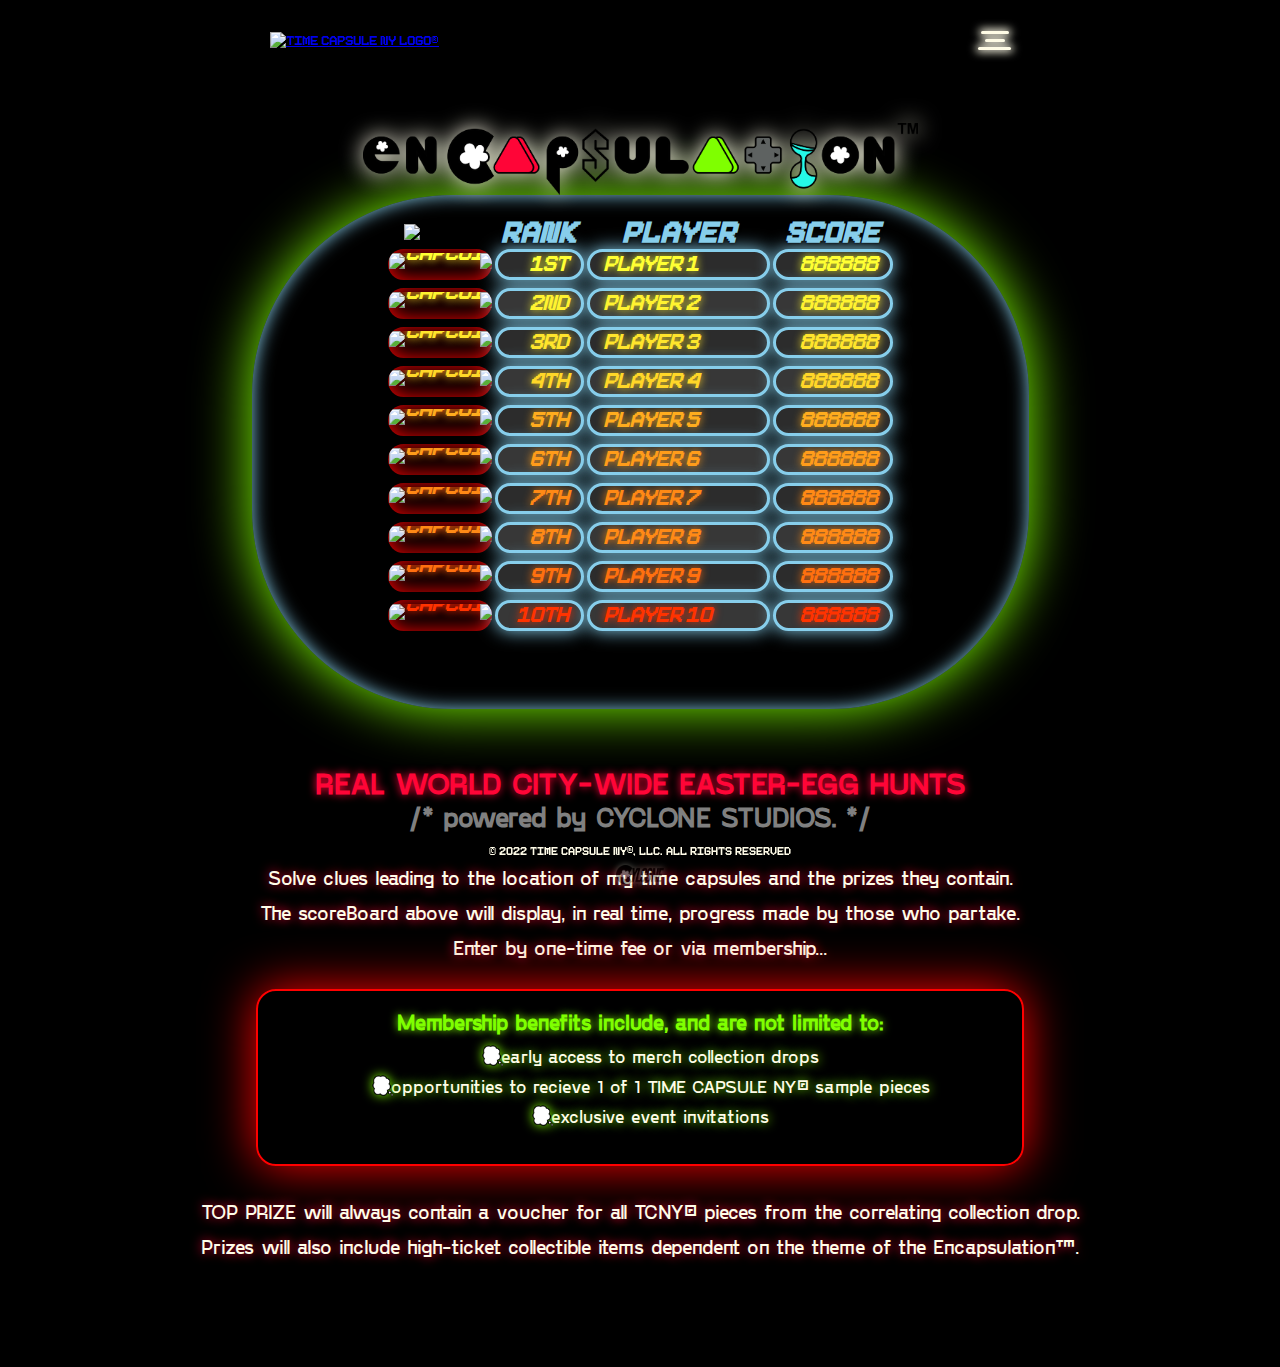
==== commit 1028a1bb: "encap text content overhaul" ====
--- a/encapsulation.html
+++ b/encapsulation.html
@@ -200,16 +200,25 @@
           </div>
         </section>
         <section class="text-content">
-          <h3>REAL WORLD, CITY-WIDE EASTER EGG/SCAVENGER HUNTS, HOSTED BY TIME CAPSULE NY®.</h3>
+          <h1>REAL WORLD CITY-WIDE EASTER-EGG HUNTS</h1>
+          <h2>/* powered by CYCLONE STUDIOS. */</h2>
           <p>
-            ALL Encapsulations™ take place on Saturdays.
-            Solve clues & riddles leading to the location of my time capsules and the prizes they contain.
-            Enter by one-time fee or for free via subscription (which comes with it's own benefits, such as
-            early access to merch., event invitations, and the opportunity to receive free TCNY® sample pieces).
-            Encapsulation™ top prize will always contain a voucher for all TCNY® pieces from the correlating
-            collection drop the following Thursday at 3:33pm EST in the respective sizes of your choosing.
-            Prizes will also include high-ticket collectible items dependent on the theme of the Encapsulation™.
+            Solve clues leading to the location of my time capsules and the prizes they contain. 
           </p>
+          <p>The scoreBoard above will display, in real time, progress made by those who partake.</p>
+          <p>
+            Enter by one-time fee or via membership... 
+          </p>
+          <div class="member-container">
+            <h3>Membership benefits include, and are not limited to:</h3>
+            <ul class="subscription-benefits">
+              <li><span class="list-item">early access to merch collection drops</span></li>
+              <li><span class="list-item">opportunities to recieve 1 of 1 TIME CAPSULE NY® sample pieces</span></li>
+              <li><span class="list-item">exclusive event invitations</span></li>
+            </ul>
+          </div>
+          <p>TOP PRIZE will always contain a voucher for all TCNY® pieces from the correlating collection drop.</p>
+          <p>Prizes will also include high-ticket collectible items dependent on the theme of the Encapsulation™.</p>
         </section>
       </main>
   </div>
--- a/css/encapsulation.css
+++ b/css/encapsulation.css
@@ -454,6 +454,10 @@
   flex-direction: column;
   justify-content: center;
   align-items: center;
+}
+
+#scoreBoard {
+  margin-bottom: 55px;
 }
 
 #table-container {
@@ -665,13 +669,12 @@
 .text-content {
   display: flex;
   flex-direction: column;
-
-  /* border: 1px solid #ff0000; */
-  
+  justify-content: center;
+
+  color: #fffce8;
   font-family: 'GoshaSansRegular' ;
-  color: #fffce8;
+  /* The example from SmolCSS uses the following 
   padding: 1.5rem clamp(1rem, 5%, 3rem);
-  /* The example from SmolCSS uses the following 
   padding definition, where the padding will grow 
   and shrink relative to the element's width. 
   It will never be less than 1rem, and never 
@@ -679,8 +682,85 @@
   text-align: center;
   width: min(80ch, 100vw - 2rem);
 }
+
 .text-content h1 {
+  color: var(--neon-red);
   font-size: clamp(1.75rem, 4vw + 1rem, 3rem);
+  margin: 0;
+  text-shadow: 0 0 8px var(--neon-red);
+}
+
+.text-content h2 {
+  color: gray;
+  margin: 0 0 33px 0; 
+}
+
+.text-content h3 {
+  color: var(--neon-green);
+  text-shadow: 0 0 8px var(--neon-green);
+  margin: 0 0 11px 0; 
+}
+
+.text-content p {
+  color: #fffce8;
+  font-size: 2rem;
+  text-shadow: 0 0 11px var(--neon-red);
+  margin: 0 0 11px 0;
+}
+
+/* paragraph above membership header */
+.text-content p:nth-of-type(3) {
+  margin: 0 0 30px 0;
+}
+
+.member-container {
+  display: flex;
+  flex-direction: column;
+  align-items: center;
+  justify-content: center;
+
+  border: 2px solid red;
+  box-shadow: 0 0 50px red;
+  border-radius: 20px;
+  padding: 18px 33px;
+  margin: 0 auto 33px auto;
+  width: 80%;
+}
+
+.subscription-benefits {
+  font-size: 1.8rem;
+  list-style-type: none;
+  margin: 0 auto 11px auto;
+  text-align: center;
+}
+
+.subscription-benefits > li {
+  margin-bottom: 8px;
+  text-shadow: 0 0 11px var(--neon-green);
+}
+
+.list-item {
+  position: relative;
+}
+
+.subscription-benefits .list-item::before {
+  position: absolute;
+  
+  content: '\1F4AD';
+  
+  transform: rotate(270deg);
+}
+
+.subscription-benefits li:first-child .list-item::before {
+  left: -20px;
+}
+
+.subscription-benefits li:nth-child(2) .list-item::before {
+  left: -20px;
+}
+
+.subscription-benefits li:nth-child(3) .list-item::before {
+  left: -20px;
 }
 
 /* 
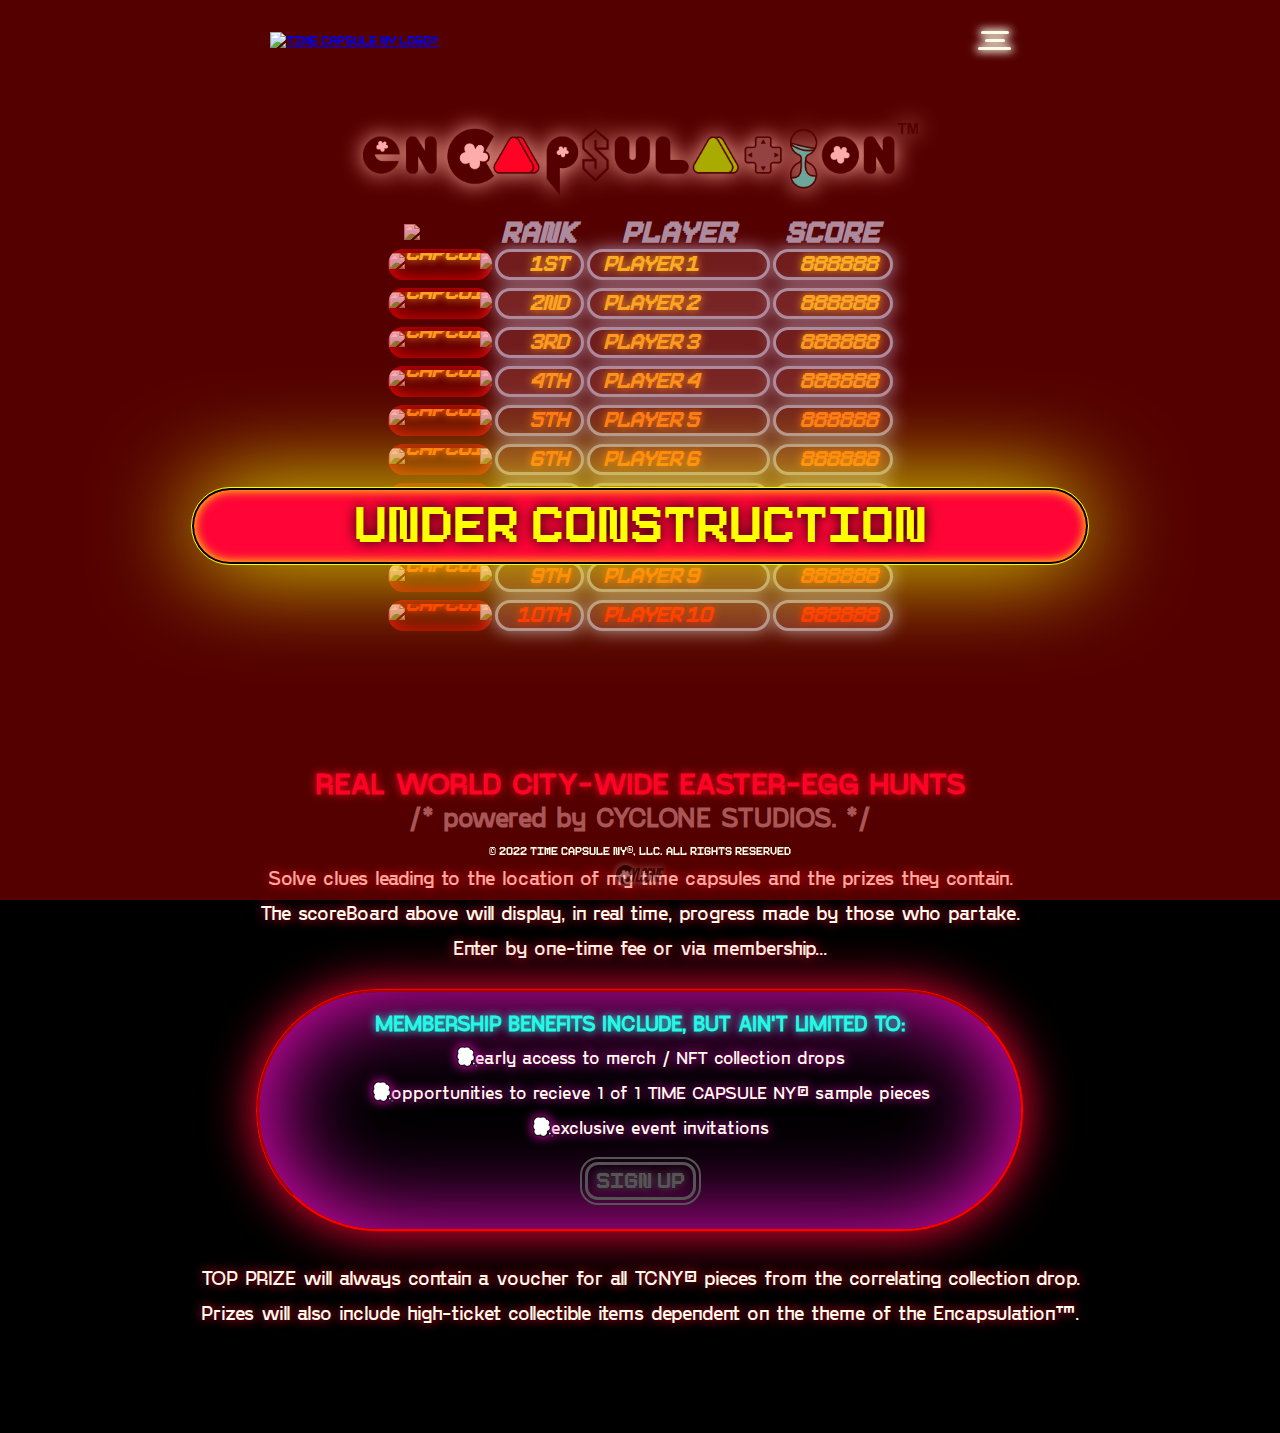
==== commit f743c37a: "add under construction to encap page" ====
--- a/encapsulation.html
+++ b/encapsulation.html
@@ -46,6 +46,7 @@
       </header>
     
       <main>
+        <span id="coming-soon"> </span>
         <section id="scoreBoard">
           <div id="table-container">
             <table>
@@ -210,12 +211,15 @@
             Enter by one-time fee or via membership... 
           </p>
           <div class="member-container">
-            <h3>Membership benefits include, and are not limited to:</h3>
+            <h3>Membership benefits include, but ain't limited to:</h3>
             <ul class="subscription-benefits">
-              <li><span class="list-item">early access to merch collection drops</span></li>
+              <li><span class="list-item">early access to merch / NFT collection drops</span></li>
               <li><span class="list-item">opportunities to recieve 1 of 1 TIME CAPSULE NY® sample pieces</span></li>
               <li><span class="list-item">exclusive event invitations</span></li>
             </ul>
+            <p>
+              <button class="sign-up-btn" disabled>Sign Up</button>
+            </p>
           </div>
           <p>TOP PRIZE will always contain a voucher for all TCNY® pieces from the correlating collection drop.</p>
           <p>Prizes will also include high-ticket collectible items dependent on the theme of the Encapsulation™.</p>
--- a/css/encapsulation.css
+++ b/css/encapsulation.css
@@ -39,6 +39,16 @@
     font-family: "PixeBoy";
 }
 
+@keyframes cs-outline-offset {
+  from {
+    outline-offset: 0.2em;
+  }
+  to {
+    outline-offset: -0.2em;
+  }
+  
+}
+
 @keyframes game-float {
   from {
     opacity: 0.8;
@@ -97,6 +107,46 @@
   font-size: 1.8rem;
   min-height: 100vh;
   margin: 0;
+}
+
+#coming-soon::before {
+  content: '';
+
+  position: fixed;
+  top: 0;
+  right: 0;
+
+  background-color: red;
+  height: 100vh;
+  opacity: 0.33;
+  width: 100vw;
+
+  z-index: 1;
+}
+
+#coming-soon::after {
+  content: 'UNDER CONSTRUCTION';
+
+  position: fixed;
+  top: 50%;
+  right: 50%;
+
+  background-color: var(--neon-red);
+  border-radius: 333px;
+  border: 2px solid black;
+  box-shadow: 0 0 100px yellow, inset 0 0 11px yellow;
+  color: yellow;
+  font-size: 5.5vw;
+  opacity: 1;
+  outline: 1.5px solid yellow;
+  text-align: center;
+  text-shadow: 0 0 13px black;
+  width: 70vw;
+  
+  animation: cs-outline-offset 0.8s linear alternate infinite;
+  transform: translate(50%, 50%);
+
+  z-index: 1;
 }
 
 .content-wrapper {
@@ -412,15 +462,33 @@
 
 @keyframes sb-hover {
   from {
-      border: 3px solid chartreuse;
+      border: 3.3px ridge var(--neon-red);
+      box-shadow: inset 0 0 18px var(--neon-green), 0 0 55px var(--neon-red);
       transform: scale(1);
   }
   50% {
-      border: 5px solid skyblue;
+      border: 3.3px ridge var(--neon-green);
+      box-shadow: inset 0 0 18px var(--neon-blue), 0 0 55px var(--neon-green);
   }
   to {
-      border: 3.3px solid rgb(255, 132, 122);
+      border: 3.3px ridge var(--neon-blue);
+      box-shadow: inset 0 0 18px var(--neon-red), 0 0 55px var(--neon-blue);
       transform: scale(0.95);
+  }
+}
+
+@keyframes sb-hover-2 {
+  from {
+      border: 5.5px ridge var(--neon-red);
+      box-shadow: inset 0 0 18px var(--neon-green), 0 0 55px var(--neon-red);
+  }
+  50% {
+      border: 5.5px ridge var(--neon-green);
+      box-shadow: inset 0 0 18px var(--neon-blue), 0 0 55px var(--neon-green);
+  }
+  to {
+      border: 5.5px ridge var(--neon-blue);
+      box-shadow: inset 0 0 18px var(--neon-red), 0 0 55px var(--neon-blue);
   }
 }
 
@@ -467,11 +535,12 @@
 }
 
 table {
+  position: relative;
+
   /* background-size: cover; */
   border-spacing: 3px 8px;
   /* border-collapse: collapse; */
   border-radius: 200px;
-  box-shadow: inset 0 0 18px skyblue, 0 0 55px chartreuse;
   font-family: 'PixeBoy';
   font-style: italic;
   line-height: 0px;
@@ -486,8 +555,8 @@
 }
 
 table:hover {
-  animation: none;
   border: 3px solid chartreuse;
+  animation: 1.8s linear infinite alternate sb-hover-2;  
 }
 
 td {
@@ -696,9 +765,10 @@
 }
 
 .text-content h3 {
-  color: var(--neon-green);
-  text-shadow: 0 0 8px var(--neon-green);
+  color: var(--neon-blue);
+  text-shadow: 0 0 8px var(--neon-blue);
   margin: 0 0 11px 0; 
+  text-transform: uppercase;
 }
 
 .text-content p {
@@ -719,12 +789,13 @@
   align-items: center;
   justify-content: center;
 
-  border: 2px solid red;
-  box-shadow: 0 0 50px red;
-  border-radius: 20px;
+  border: 3.3px ridge red;
+  box-shadow: 0 0 50px var(--neon-red), inset 0 0 100px var(--neon-pink);
+  border-radius: 150px;
   padding: 18px 33px;
   margin: 0 auto 33px auto;
   width: 80%;
+
 }
 
 .subscription-benefits {
@@ -732,11 +803,14 @@
   list-style-type: none;
   margin: 0 auto 11px auto;
   text-align: center;
+  /* transition: all 3s ease-in; */
 }
 
 .subscription-benefits > li {
-  margin-bottom: 8px;
-  text-shadow: 0 0 11px var(--neon-green);
+  margin-bottom: 13px;
+  text-shadow: 0 0 11px var(--neon-pink);
+  transition: all 1s ease-in;
+
 }
 
 .list-item {
@@ -761,6 +835,62 @@
 
 .subscription-benefits li:nth-child(3) .list-item::before {
   left: -20px;
+}
+
+.sign-up-btn {
+  --webkit-appearance: none;
+  appearance: none;
+  background-color: transparent;
+  border-radius: 13px;
+  border: 3px solid var(--neon-pink);
+  color: #fffce8;
+  font-family: 'PixeBoy';
+  font-size: 3rem;
+  outline-offset: 3px;
+  outline: 2px solid var(--neon-blue);
+  padding: 0 8px;
+  text-shadow: 0 0 10px var(--neon-pink);
+  transition: all 0.3s ease-in;
+}
+
+.sign-up-btn:disabled {
+  border: 3px solid #555555;
+  color: #555555;
+  outline: 2px solid #555555;
+  pointer-events: none;
+  text-shadow: 0 0 10px #555555;
+}
+
+.member-container:hover > .subscription-benefits li:first-child {
+  font-size: 2rem;
+  transform: translateX(-125px) rotate(-2deg);
+
+}
+
+.member-container:hover > .subscription-benefits li:nth-child(2) {
+  font-size: 2rem;
+
+  transition-delay: 150ms;
+  transform: translate(45px, 20px)rotate(2deg);
+
+}
+
+.member-container:hover > .subscription-benefits li:nth-child(3) {
+  font-size: 2rem;
+
+  transition-delay: 150ms;
+  transform: translate(-195px, 30px) rotate(-2deg);
+}
+
+.member-container:hover .sign-up-btn {
+  padding: 3px 21px;
+  outline-offset: -8px;
+
+  transform: scale(1.1) rotate(2deg) translateX(55px);
+}
+
+.member-container:hover .sign-up-btn:active {
+  padding: 3px 13px;
 }
 
 /* 
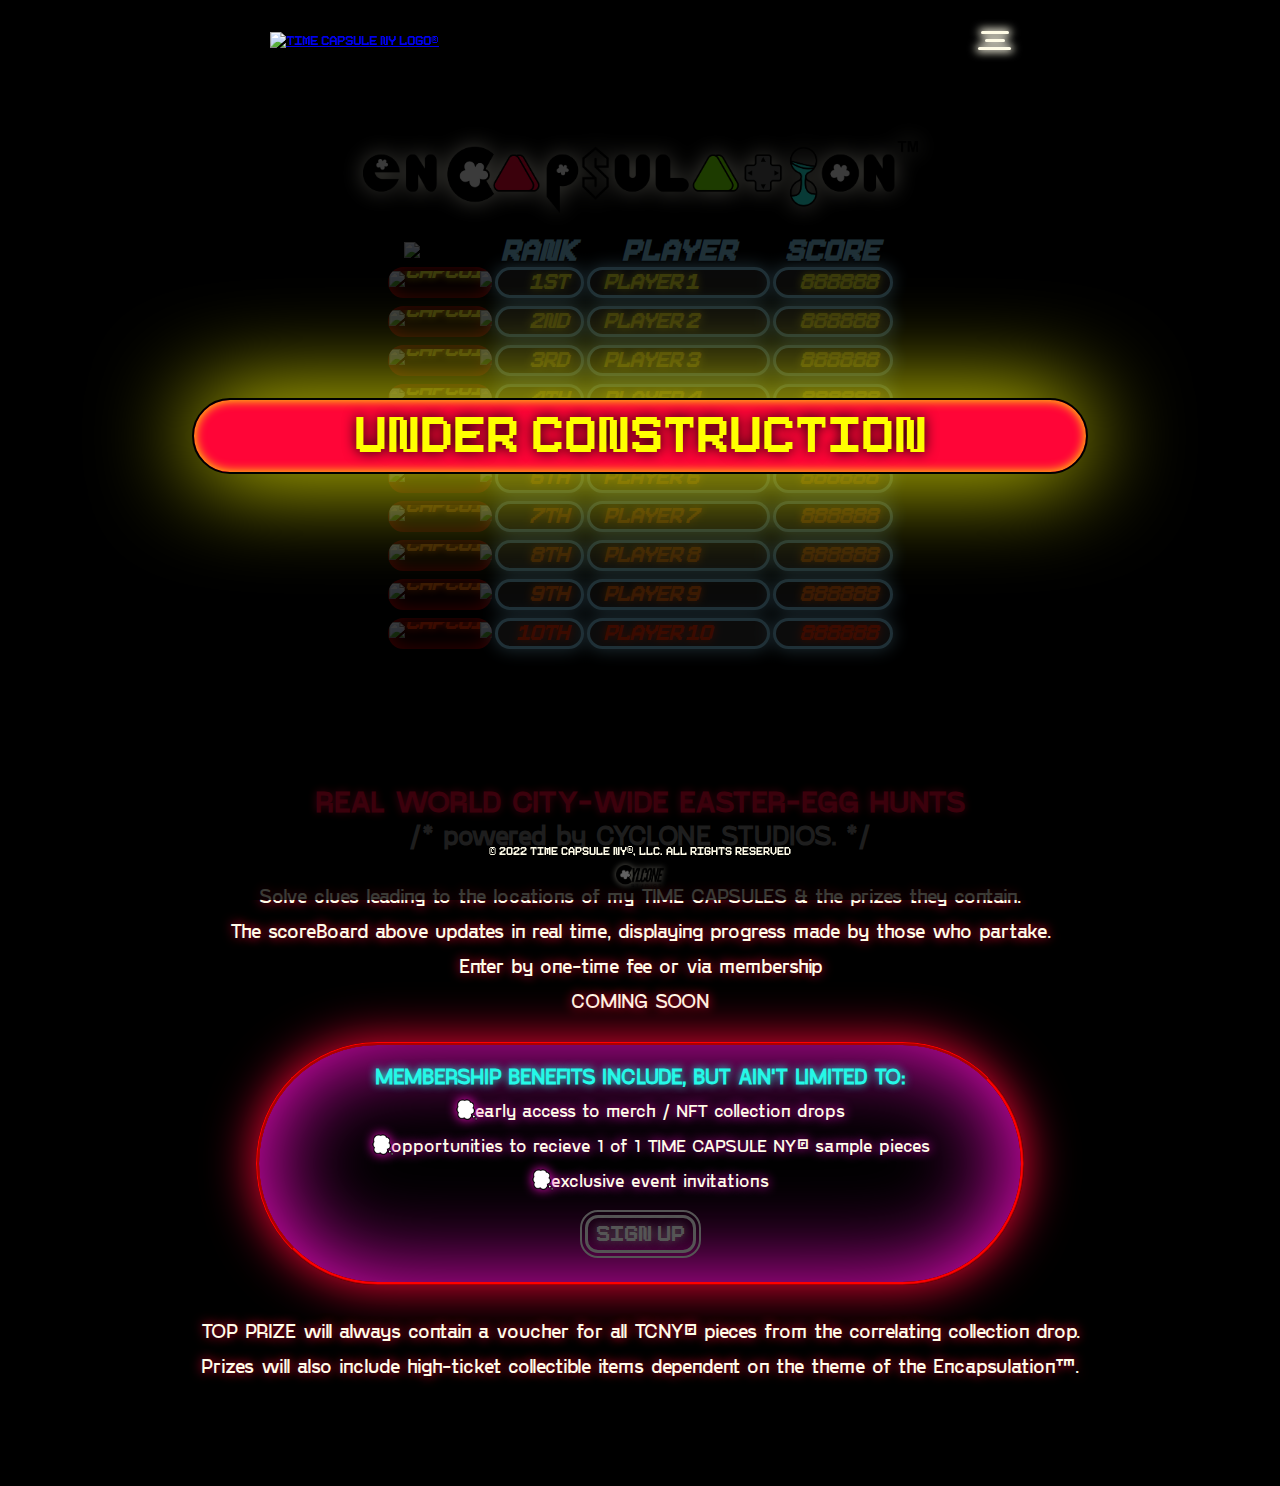
==== commit 21a5e8f7: "adjust under construction position" ====
--- a/encapsulation.html
+++ b/encapsulation.html
@@ -46,7 +46,7 @@
       </header>
     
       <main>
-        <span id="coming-soon"> </span>
+        <span id="coming-soon">COMING SOON</span>
         <section id="scoreBoard">
           <div id="table-container">
             <table>
@@ -204,12 +204,13 @@
           <h1>REAL WORLD CITY-WIDE EASTER-EGG HUNTS</h1>
           <h2>/* powered by CYCLONE STUDIOS. */</h2>
           <p>
-            Solve clues leading to the location of my time capsules and the prizes they contain. 
+            Solve clues leading to the locations of my TIME CAPSULES & the prizes they contain. 
           </p>
-          <p>The scoreBoard above will display, in real time, progress made by those who partake.</p>
+          <p>The scoreBoard above updates in real time, displaying progress made by those who partake.</p>
           <p>
-            Enter by one-time fee or via membership... 
+            Enter by one-time fee or via membership 
           </p>
+          <p>COMING SOON</p>
           <div class="member-container">
             <h3>Membership benefits include, but ain't limited to:</h3>
             <ul class="subscription-benefits">
--- a/css/encapsulation.css
+++ b/css/encapsulation.css
@@ -39,12 +39,12 @@
     font-family: "PixeBoy";
 }
 
-@keyframes cs-outline-offset {
+@keyframes cs-border-pulse {
   from {
-    outline-offset: 0.2em;
+    border: 0.2em solid;
   }
   to {
-    outline-offset: -0.2em;
+    border: -0.2em solid;
   }
   
 }
@@ -116,9 +116,9 @@
   top: 0;
   right: 0;
 
-  background-color: red;
+  background-color: black;
   height: 100vh;
-  opacity: 0.33;
+  opacity: 0.77;
   width: 100vw;
 
   z-index: 1;
@@ -128,7 +128,7 @@
   content: 'UNDER CONSTRUCTION';
 
   position: fixed;
-  top: 50%;
+  top: 40%;
   right: 50%;
 
   background-color: var(--neon-red);
@@ -138,12 +138,11 @@
   color: yellow;
   font-size: 5.5vw;
   opacity: 1;
-  outline: 1.5px solid yellow;
   text-align: center;
   text-shadow: 0 0 13px black;
   width: 70vw;
   
-  animation: cs-outline-offset 0.8s linear alternate infinite;
+  animation: cs-border-pulse 0.8s linear alternate infinite;
   transform: translate(50%, 50%);
 
   z-index: 1;
@@ -779,7 +778,7 @@
 }
 
 /* paragraph above membership header */
-.text-content p:nth-of-type(3) {
+.text-content p:nth-of-type(4) {
   margin: 0 0 30px 0;
 }
 
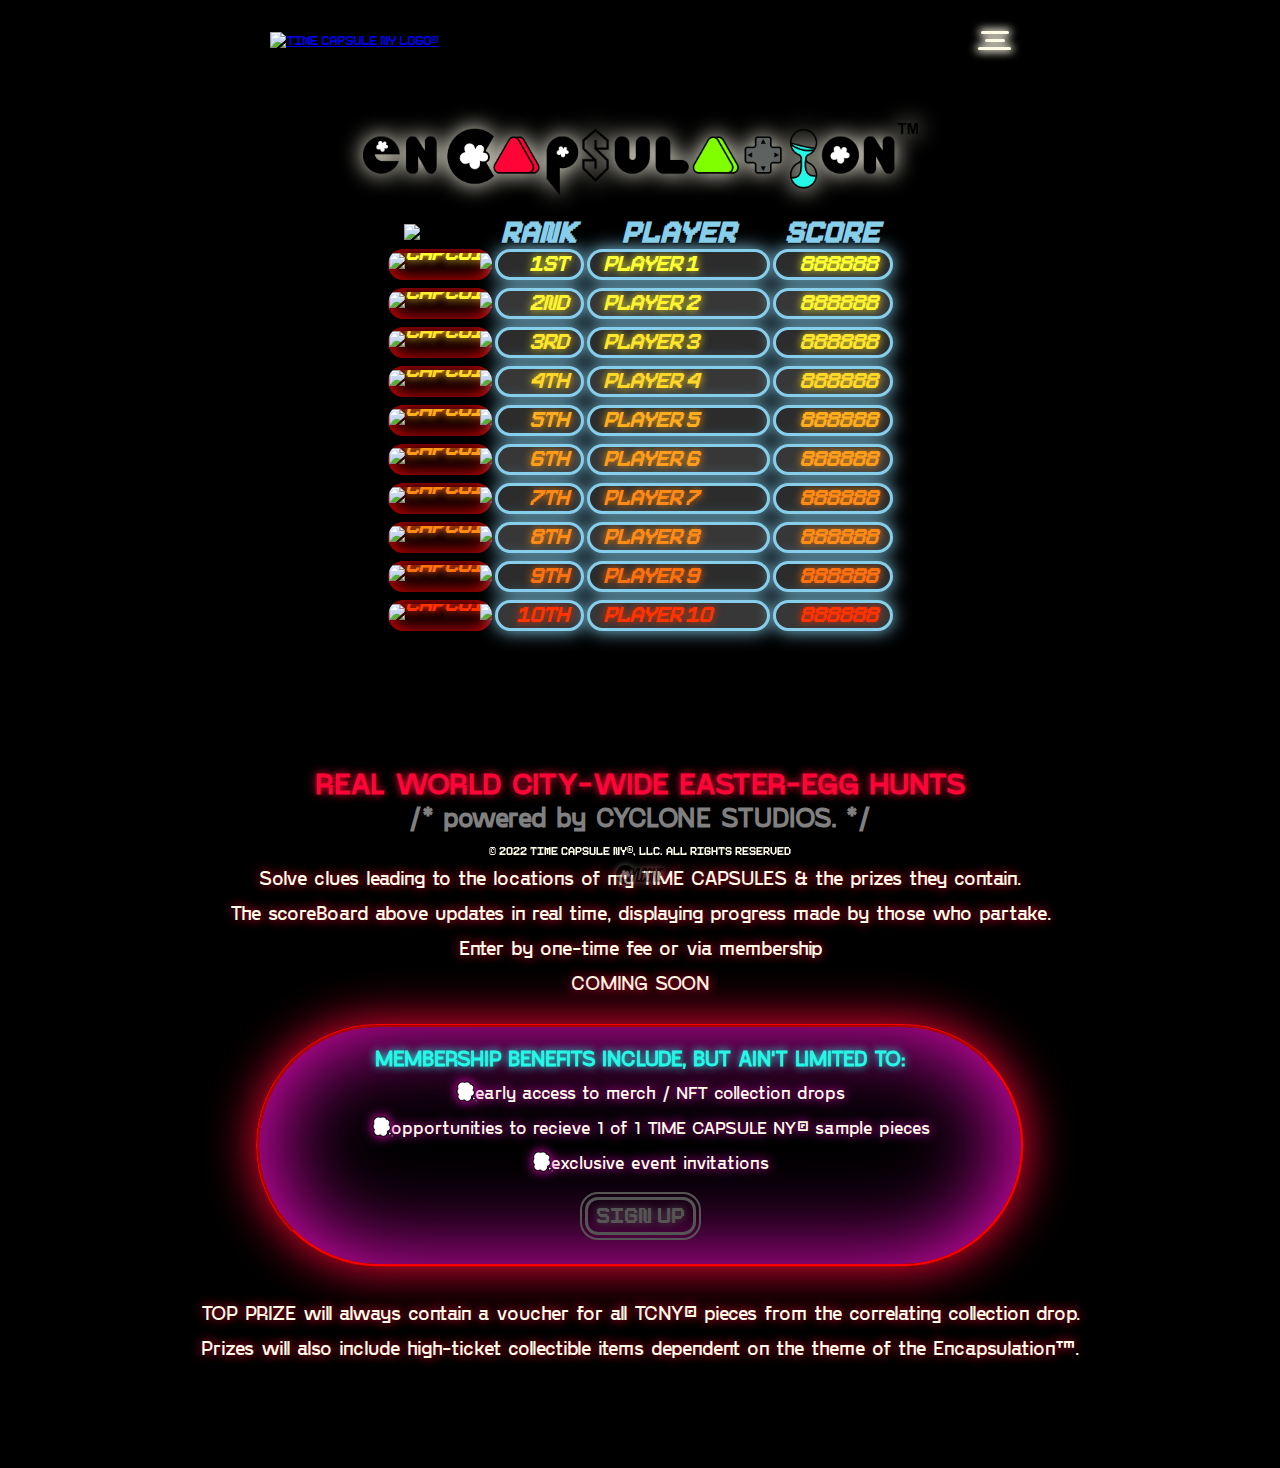
==== commit f4b30f63: "change selection color" ====
--- a/encapsulation.html
+++ b/encapsulation.html
@@ -46,7 +46,7 @@
       </header>
     
       <main>
-        <span id="coming-soon">COMING SOON</span>
+        <span id="coming-soon"></span>
         <section id="scoreBoard">
           <div id="table-container">
             <table>
--- a/css/encapsulation.css
+++ b/css/encapsulation.css
@@ -102,14 +102,14 @@
 body {
   /* position: relative; */
 
-  background-color: black;
+  background: rgb(0, 0, 0);
   font-family: 'PixeBoy', 'GoshaSansRegular', 'Roboto Mono', 'Courier New', Courier, monospace;
   font-size: 1.8rem;
   min-height: 100vh;
   margin: 0;
 }
 
-#coming-soon::before {
+/* #coming-soon::before {
   content: '';
 
   position: fixed;
@@ -146,7 +146,7 @@
   transform: translate(50%, 50%);
 
   z-index: 1;
-}
+} */
 
 .content-wrapper {
   display: flex;
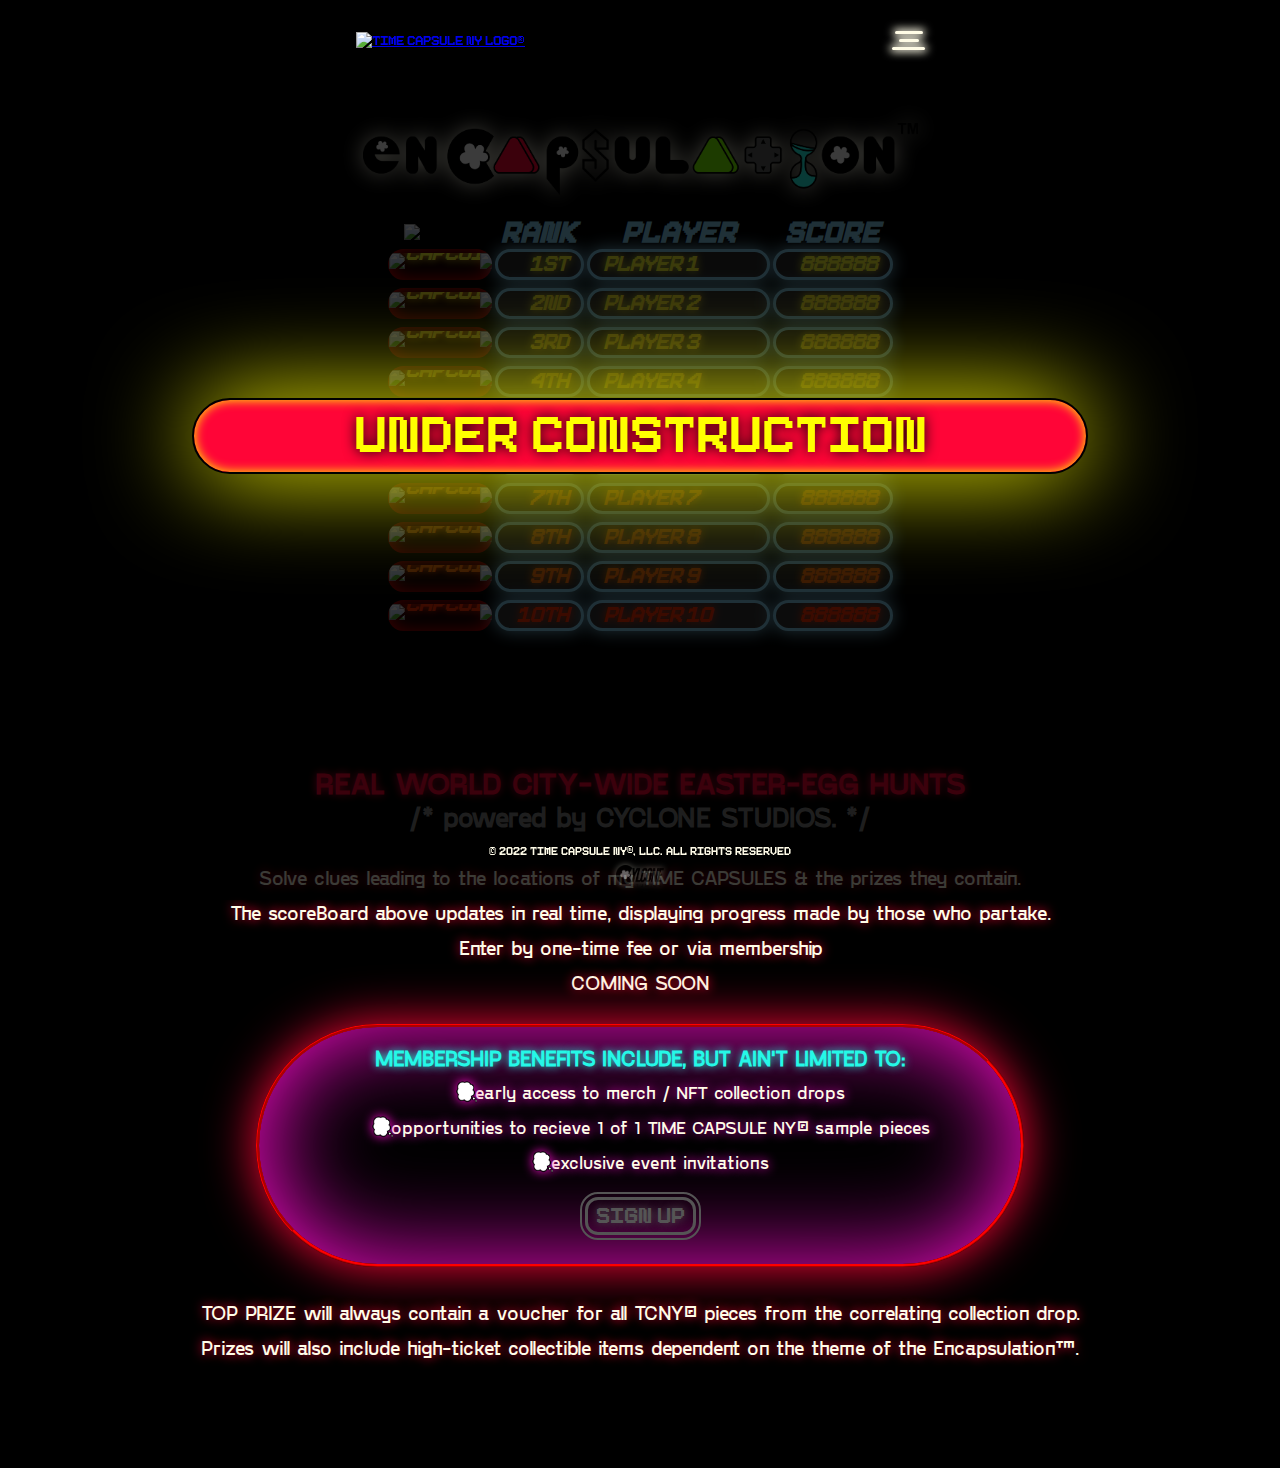
==== commit fe03fc10: "correct menu-btn semantics" ====
--- a/encapsulation.html
+++ b/encapsulation.html
@@ -18,11 +18,11 @@
             <img id="header-logo" src="imgs/logos/headerLogo.webp" alt="TIME CAPSULE NY LOGO®">
         </a>
         <div id="full-nav">
-          <div id="menu-btn">
+          <button id="menu-btn">
             <div id="menu-btn-san">
             <!-- injected via css -->
             </div>
-          </div>
+          </button>
           <nav>
             <ul>
               <li>
--- a/css/encapsulation.css
+++ b/css/encapsulation.css
@@ -29,6 +29,21 @@
   --outline-color: currentColor;
 }
 
+::selection {
+  color: black;
+  background-color: silver;
+}
+
+::-moz-selection {
+  color: black;
+  background-color: silver;
+}
+
+:focus-visible {
+  color: black;
+  outline: var(--outline-color) var(--outline-size) var(--outline-style);
+}
+
 @font-face {
     src: url(../fonts/GoshaSansRegular.woff2);
     font-family: "GoshaSansRegular";
@@ -54,15 +69,12 @@
     opacity: 0.8;
   }
   25% {
-    transform: scale(0.7);
     opacity: 0.55;
   }
   50% {
-    transform: scale(1);
     opacity: 1;
   }
   75% {
-    transform: scale(0.7);
     opacity: 0.55;
   }
   to {
@@ -97,6 +109,10 @@
 html {
   box-sizing: border-box;
   font-size: 62.5%;
+}
+
+html:focus-within {
+  scroll-behavior: smooth;
 }
 
 body {
@@ -107,9 +123,17 @@
   font-size: 1.8rem;
   min-height: 100vh;
   margin: 0;
-}
-
-/* #coming-soon::before {
+  text-rendering: optimizeSpeed;
+}
+
+input,
+button,
+textarea,
+select {
+  font: inherit;
+}
+
+#coming-soon::before {
   content: '';
 
   position: fixed;
@@ -146,7 +170,7 @@
   transform: translate(50%, 50%);
 
   z-index: 1;
-} */
+}
 
 .content-wrapper {
   display: flex;
@@ -162,7 +186,7 @@
 header {
   display: flex;
   align-items: center;
-  justify-content: space-around;
+  justify-content: space-evenly;
   padding-top: 13px;
   margin-bottom: 55px;
 
@@ -173,12 +197,13 @@
 }
 
 nav {
+  visibility: hidden;
+
   max-width: 0px;
   opacity: 0;
   overflow: hidden;
   pointer-events: none;
   transition: all 0.38s ease-out;
-
 }
 
 nav ul {
@@ -201,7 +226,7 @@
 #header-logo:hover {
   animation: rgb-pulse 0.3s linear infinite alternate, hover 0s linear infinite alternate;
   opacity: 1;
-  transform: scale(1.18);
+  transform: scale(1.13);
 }
 
 /* #header-logo:active {
@@ -219,6 +244,8 @@
   justify-content: center;
   align-items: center;
 
+  background: none;
+  border: none;
   cursor: pointer;
   height: 55px;
   padding: 5px;
@@ -298,6 +325,8 @@
 }
 
 #menu-btn.open~nav {
+  visibility: visible;
+
   margin-right: 655px;
   opacity: 1;
   overflow: visible;
@@ -1012,19 +1041,25 @@
 
 @media only screen and (max-width: 1024px) {
   
-  header {
-    flex-direction: column;
-    margin-bottom: 0;
+  nav ul {
+    position: absolute;
+    top: 100px;
+    left: 50%;
+    transform: translateX(-50%);
+    
+    gap: 20px;
+
+    text-align: center;
+  }
+
+  .nav-link {
+    margin: 0;
   }
   
   #menu-btn.open~nav {
-    margin-right: 622px;
-  }
-  table {
-    border-radius: 133px;
-    padding: 20px 33px 70px 33px;
-  }
-} 
+    margin-right: 0px;
+  }
+}
 
 /* 
   ┌─────────────────────────────────────────────────────────────────────────┐
@@ -1034,46 +1069,32 @@
 
 @media only screen and (max-width: 768px) {
 
-  @keyframes game-float {
-    from {
-      opacity: 0.8;
-    }
-
-    25% {
-      opacity: 0.55;
-      transform: scale(0.9);
-    }
-
-    50% {
-      opacity: 1;
-      transform: scale(1);
-    }
-
-    75% {
-      opacity: 0.55;
-      transform: scale(0.9);
-    }
-
-    to {
-      opacity: 0.8;
-    }
-  }
-
-  header {
-    z-index: 2;
-  }
-
   #header-logo {
-    height: 7rem;
-    
-    animation: rgb-pulse 2.2s linear infinite alternate, game-float 5s linear infinite alternate;
-  } 
-
+    padding: 0;
+  }
+
+  #menu-btn {
+    padding: 0;
+  }
+  
   nav {
     position: fixed;
     top: 50%;
     left: 50%;
     transform: translate(-50%, -50%); 
+  }
+
+  nav ul {
+    position: relative;
+    top: initial;
+    left: initial;
+    
+    flex-direction: initial;
+    gap: initial;
+
+    text-align: initial;
+
+    transform: translateX(0);
   }
 
   #menu-btn.open ~ nav {
@@ -1171,38 +1192,18 @@
 
 @media only screen and (max-width: 480px) {
 
-  @keyframes game-float {
-    from {
-      opacity: 0.8;
-    }
-
-    25% {
-      opacity: 0.55;
-      transform: scale(0.55);
-    }
-
-    50% {
-      opacity: 1;
-      transform: scale(0.8);
-    }
-
-    75% {
-      opacity: 0.55;
-      transform: scale(0.55);
-    }
-
-    to {
-      opacity: 0.8;
-    }
-  }
-
   #menu-btn.open ~ nav ul {
     height: 288px;
     width: 288px;
   }
 
-  header {
-    justify-content: center;
+  #header-logo {
+    height: 5rem;
+  }
+
+  #cycloneMoon {
+    height: 50px;
+    width: 50px;
   }
 
   #menu-btn.open ~ nav ul {
